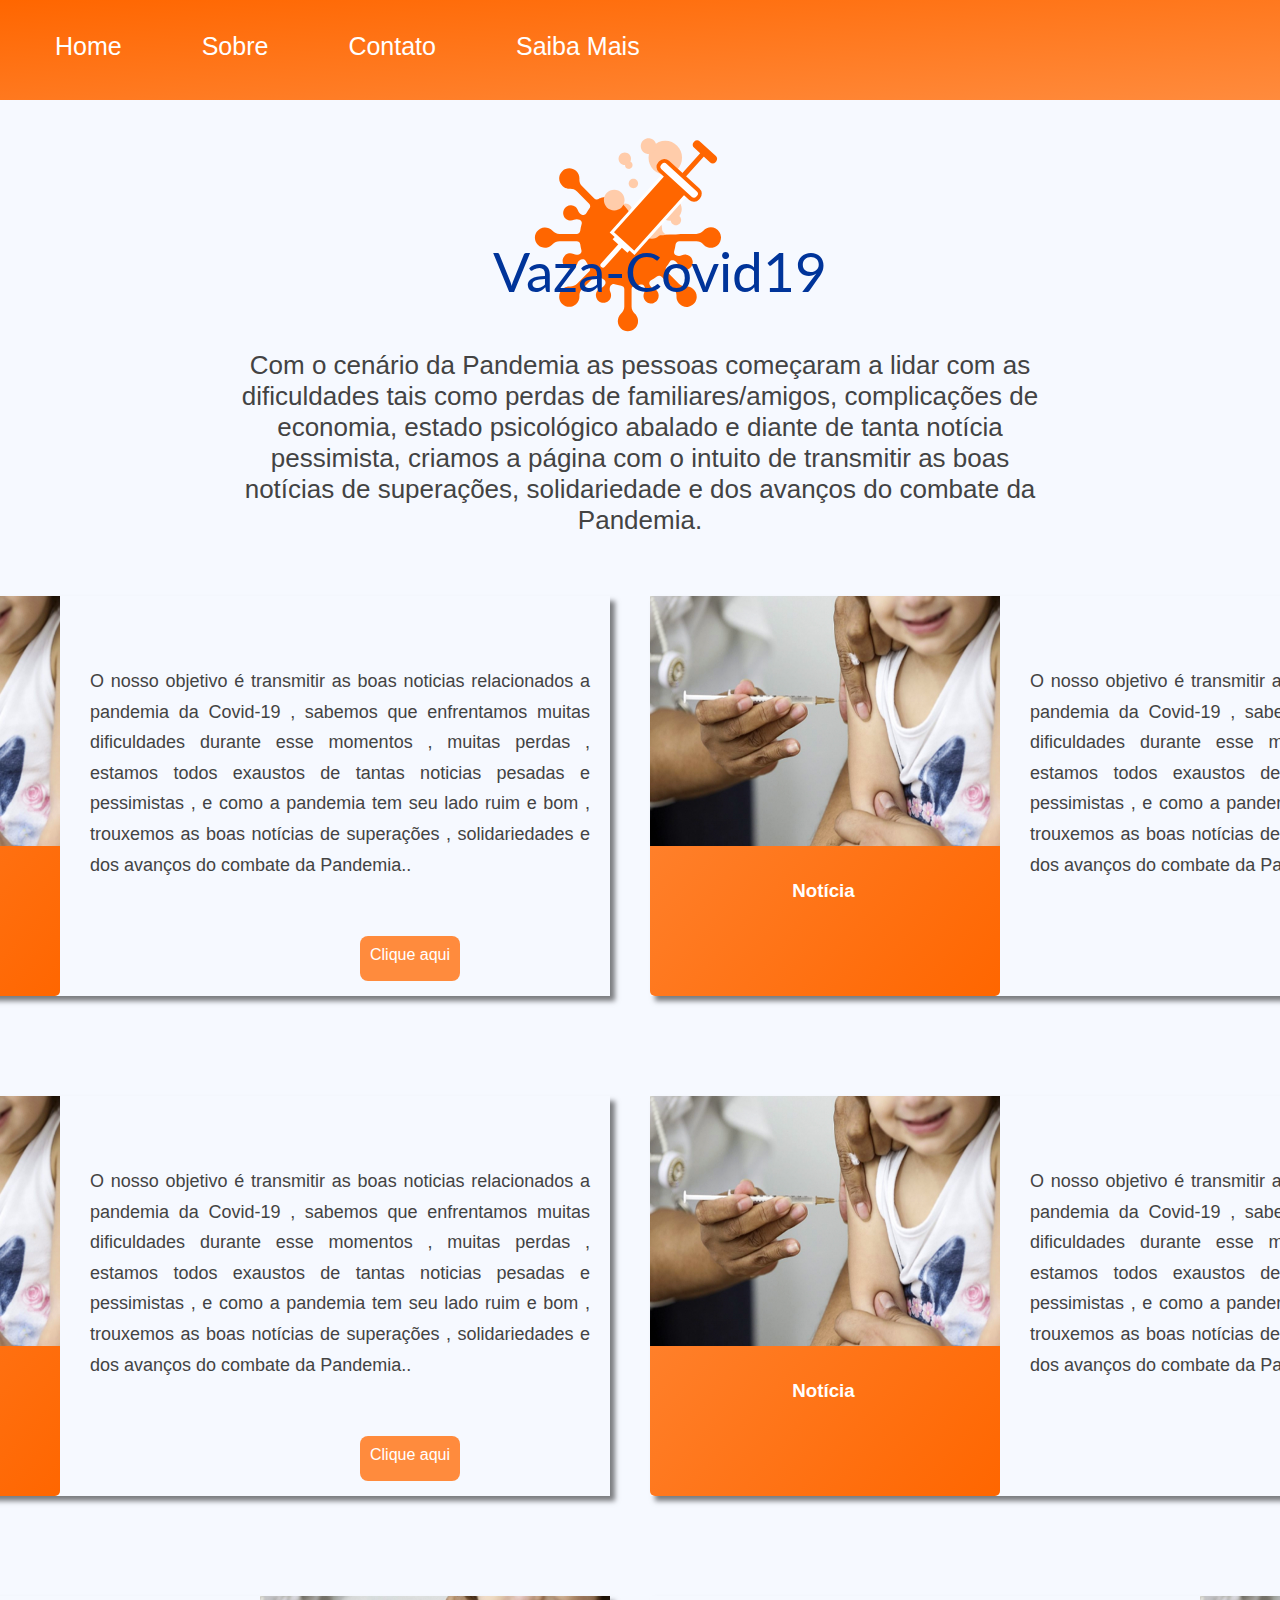
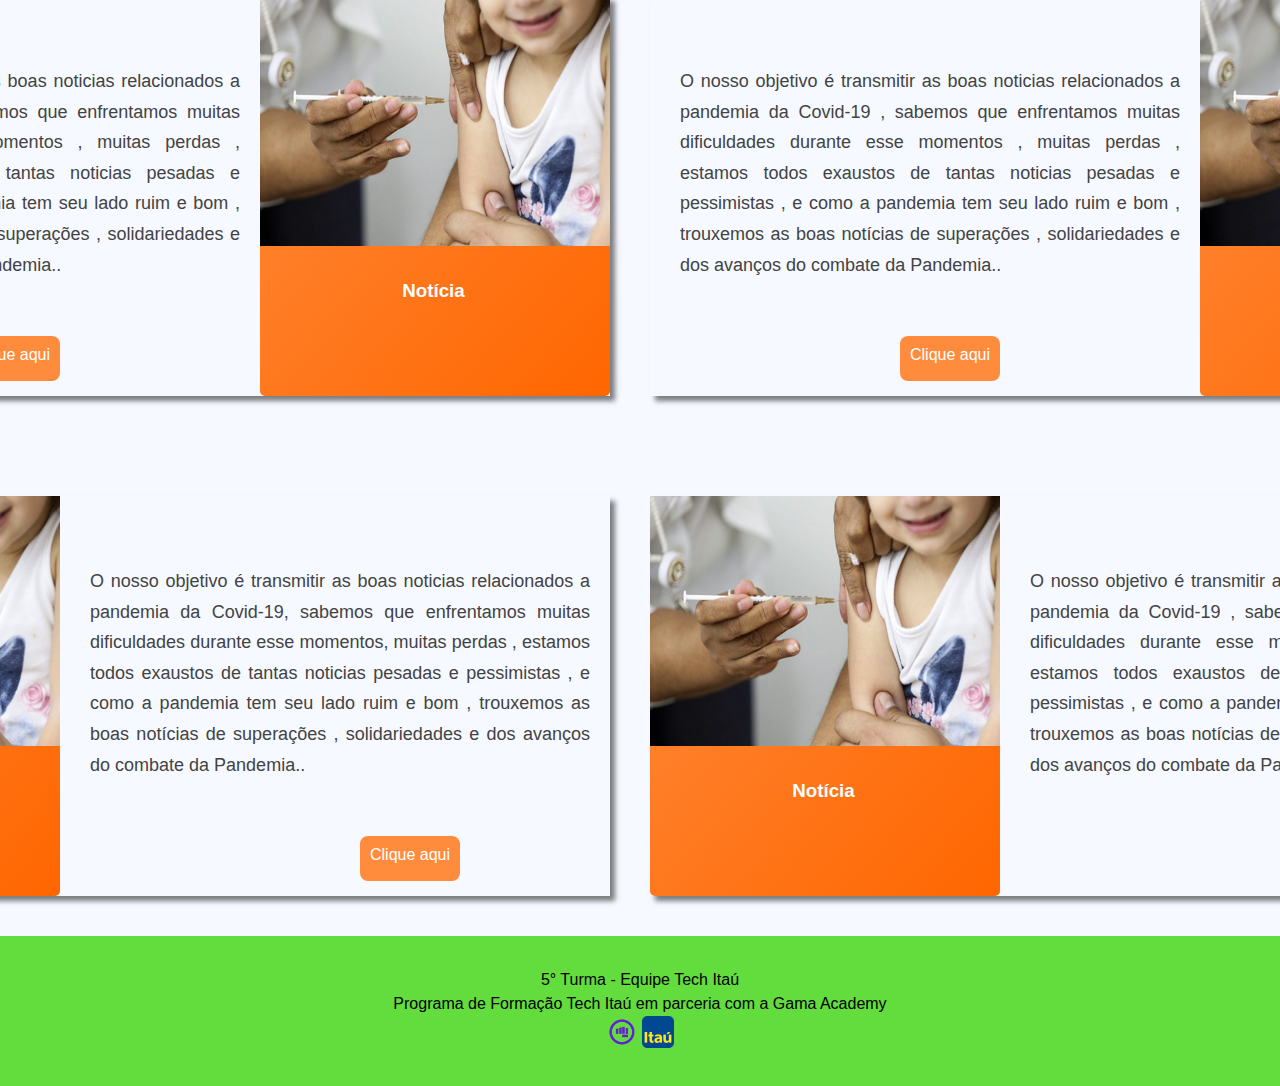
==== index.html @ 1a0cfb69 "adicionado imagens svg" ====
<!DOCTYPE html>
<html lang="pt-br">

<head>
    <meta charset="UTF-8">
    <meta http-equiv="X-UA-Compatible" content="IE=edge">
    <meta name="viewport" content="width=device-width, initial-scale=1.0">
    <link rel="stylesheet" href="css/estilo.css">
    <title>Document</title>
</head>

<body>
    <nav>
        <ul>
            <li><a class="active" href="index.html">Home</a></li>
            <li><a href="sobre.html">Sobre</a></li>
            <li><a href="contato.html">Contato</a></li>
            <li><a href="saibamais.html">Saiba Mais</a></li>
        </ul>
        <div class="logo">
            <img src="images/desenhando.svg" />
            <p>Vaza-Covid19</p>
        </div>
        <div class="capa">
            <p>
                Com o cenário da Pandemia as pessoas começaram a lidar com as dificuldades tais como perdas de
                familiares/amigos, complicações de economia, estado psicológico abalado e diante de tanta notícia
                pessimista, criamos a página com o intuito de transmitir as boas notícias de superações, solidariedade e
                dos avanços do combate da Pandemia.

            </p>
        </div>
    </nav>
    <main class="cards">
        <section class="card">
            <div class="fundo">
                <div class="branco">
                    <img src="images/criançaCOVID19.jpeg" alt=""></div>
                <h3> Notícia</h3>
            </div>
            <div class="text">
                <p class="descricao">O nosso objetivo é transmitir as boas noticias relacionados a pandemia da Covid-19
                    ,
                    sabemos que enfrentamos muitas dificuldades durante esse momentos , muitas perdas ,
                    estamos todos exaustos de tantas noticias pesadas e pessimistas , e como a pandemia
                    tem seu lado ruim e bom , trouxemos as boas notícias de superações , solidariedades e
                    dos avanços do combate da Pandemia..</p>
            </div>
            <div>
                <a href="#" class="button"> Clique aqui</a>
            </div>
        </section>
        <section class="card">
            <div class="fundo">
                <div class="branco">
                    <img src="images/criançaCOVID19.jpeg" alt=""></div>
                <h3> Notícia</h3>
            </div>
            <div class="text">
                <p class="descricao">O nosso objetivo é transmitir as boas noticias relacionados a pandemia da Covid-19
                    ,
                    sabemos que enfrentamos muitas dificuldades durante esse momentos , muitas perdas ,
                    estamos todos exaustos de tantas noticias pesadas e pessimistas , e como a pandemia
                    tem seu lado ruim e bom , trouxemos as boas notícias de superações , solidariedades e
                    dos avanços do combate da Pandemia..</p>
            </div>
            <div>
                <a href="#" class="button"> Clique aqui</a>
            </div>
        </section>
    </main>
    <main class="cards">
        <section class="card">
            <div class="fundo">
                <div class="branco">
                    <img src="images/criançaCOVID19.jpeg" alt=""></div>
                <h3> Notícia</h3>
            </div>
            <div class="text">
                <p class="descricao">O nosso objetivo é transmitir as boas noticias relacionados a pandemia da Covid-19
                    ,
                    sabemos que enfrentamos muitas dificuldades durante esse momentos , muitas perdas ,
                    estamos todos exaustos de tantas noticias pesadas e pessimistas , e como a pandemia
                    tem seu lado ruim e bom , trouxemos as boas notícias de superações , solidariedades e
                    dos avanços do combate da Pandemia..</p>
            </div>
            <div>
                <a href="#" class="button"> Clique aqui</a>
            </div>
        </section>
        <section class="card">
            <div class="fundo">
                <div class="branco">
                    <img src="images/criançaCOVID19.jpeg" alt=""></div>
                <h3> Notícia</h3>
            </div>
            <div class="text">
                <p class="descricao">O nosso objetivo é transmitir as boas noticias relacionados a pandemia da Covid-19
                    ,
                    sabemos que enfrentamos muitas dificuldades durante esse momentos , muitas perdas ,
                    estamos todos exaustos de tantas noticias pesadas e pessimistas , e como a pandemia
                    tem seu lado ruim e bom , trouxemos as boas notícias de superações , solidariedades e
                    dos avanços do combate da Pandemia..</p>
            </div>
            <div>
                <a href="#" class="button"> Clique aqui</a>
            </div>
        </section>
    </main>
    <main class="cards">
        <section class="card">
            <div class="text">
                <p class="descricao">O nosso objetivo é transmitir as boas noticias relacionados a pandemia da Covid-19
                    ,
                    sabemos que enfrentamos muitas dificuldades durante esse momentos , muitas perdas ,
                    estamos todos exaustos de tantas noticias pesadas e pessimistas , e como a pandemia
                    tem seu lado ruim e bom , trouxemos as boas notícias de superações , solidariedades e
                    dos avanços do combate da Pandemia..</p>
            </div>
            <div class="fundo">
                <div class="branco">
                    <img src="images/criançaCOVID19.jpeg" alt=""></div>
                <h3> Notícia</h3>
            </div>

            <div>
                <a href="#" class="button1"> Clique aqui</a>
            </div>
        </section>
        <section class="card">
            <div class="text">
                <p class="descricao">O nosso objetivo é transmitir as boas noticias relacionados a pandemia da Covid-19
                    ,
                    sabemos que enfrentamos muitas dificuldades durante esse momentos , muitas perdas ,
                    estamos todos exaustos de tantas noticias pesadas e pessimistas , e como a pandemia
                    tem seu lado ruim e bom , trouxemos as boas notícias de superações , solidariedades e
                    dos avanços do combate da Pandemia..</p>
            </div>
            <div class="fundo">
                <div class="branco">
                    <img src="images/criançaCOVID19.jpeg" alt=""></div>
                <h3> Notícia</h3>
            </div>

            <div>
                <a href="#" class="button1"> Clique aqui</a>
            </div>
        </section>
    </main>
    <main class="cards">
        <section class="card">
            <div class="fundo">
                <div class="branco">
                    <img src="images/criançaCOVID19.jpeg" alt=""></div>
                <h3> Notícia</h3>
            </div>
            <div class="text">
                <p class="descricao">O nosso objetivo é transmitir as boas noticias relacionados a pandemia da Covid-19,
                    sabemos que enfrentamos muitas dificuldades durante esse momentos, muitas perdas ,
                    estamos todos exaustos de tantas noticias pesadas e pessimistas , e como a pandemia
                    tem seu lado ruim e bom , trouxemos as boas notícias de superações , solidariedades e
                    dos avanços do combate da Pandemia..</p>
            </div>
            <div>
                <a href="#" class="button"> Clique aqui</a>
            </div>
        </section>
        <section class="card">
            <div class="fundo">
                <div class="branco">
                    <img src="images/criançaCOVID19.jpeg" alt=""></div>
                <h3> Notícia</h3>
            </div>
            <div class="text">
                <p class="descricao">O nosso objetivo é transmitir as boas noticias relacionados a pandemia da Covid-19
                    ,
                    sabemos que enfrentamos muitas dificuldades durante esse momentos , muitas perdas ,
                    estamos todos exaustos de tantas noticias pesadas e pessimistas , e como a pandemia
                    tem seu lado ruim e bom , trouxemos as boas notícias de superações , solidariedades e
                    dos avanços do combate da Pandemia..</p>
            </div>
            <div>
                <a href="#" class="button"> Clique aqui</a>
            </div>
        </section>
    </main>
    <footer>
        <p>
            5° Turma - Equipe Tech Itaú</br>
            Programa de Formação Tech Itaú em parceria com a Gama Academy</br>
            <a href="https://www.gama.academy/" target='_blank'> <img src="./images/gama.png"></a>
            <a href="https://www.itau.com.br/" target='_blank'> <img src="./images/itau.png"></a>
        </p>
    </footer>
</body>

</html>
---- css/estilo.css ----
@import url('https://fonts.googleapis.com/css2?family=Lato:wght@900&display=swap');

* {
    margin: 0;
    padding: 0;
    box-sizing: border-box;
    font-family: -apple-system, BlinkMacSystemFont, 'Segoe UI', Roboto, Oxygen, Ubuntu, Cantarell, 'Open Sans', 'Helvetica Neue', sans-serif;
}

body {
    background: #F6F9FF;
    height: 100vh;
    width: 100%;
    justify-content: center;
    color: #434343;
}

.capa {
    width: 800px;
    text-align: center;
    margin: 0 auto;
    margin-top: 180px;
    margin-bottom: 20px;
    font-size: 26px;
}

.logo {
    height: 200px;
    margin-top: -130px;
    text-align: center;
}

.logo img {
    margin-top: -50px;
    width: 420px;
}

.logo p {
    margin-top: -280px;
    margin-left: 40px;
    font-size: 55px;
    color: #00349A;
    font-family: 'Lato', sans-serif;
}

ul {
    height: 100px;
    list-style-type: none;
    margin: 0;
    padding: 0;
    overflow: hidden;
    background-image: linear-gradient(to bottom right, #ff6600, #ff8b3d);
}



li {
    float: left;
}

li a {
    display: block;
    color: white;
    text-align: center;
    font-size: bold;
    margin-top: 20px;
    padding: 12px 25px;
    text-decoration: none;
    font-size: 25px;
    margin-left: 30px;
}

li a:hover {
    background-color: rgba(0, 0, 255, 0.8);
    border-radius: 8px;
    box-shadow: 5px 5px 15px rgba(0, 0, 0, 0.5);
}



main.cards {
    display: flex;
    justify-content: center;
    padding: 20px 20px 20px 0;
    margin-top: 20px;
}

section {
    width: 900px;
    height: 400px;
    padding: 0px;
    margin: 20px;
    box-shadow: 5px 5px 5px rgba(0, 0, 0, 0.5);
    display: flex;
}

.fundo {
    height: 400px;
    width: 1200px;
    background-image: linear-gradient(to bottom right, #ff8b3d, #ff6600);
    border-radius: 5px;


}

section img {
    width: 350px;
    height: 250px;
}

h3 {
    position: relative;
    text-align: center;
    margin-left: 10px;
    color: white;
    padding-right: 13px;
    margin-top: 30px;
}

.descricao {
    margin-top: 15px;
    padding: 55px 20px 25px 30px;
    text-align: justify;
    line-height: 1.7;
    padding-bottom: 35px;
    font-size: 18px;
}

a.button {
    margin-top: 340px;
    margin-left: -250px;
    width: 100px;
    height: 45px;
    border-radius: 8px;
    background: #ff8b3d;
    color: white;
    position: absolute;
    text-align: center;
    text-decoration: none;
    padding-top: 10px;
}

a.button1 {
    margin-top: 340px;
    margin-left: -650px;
    width: 100px;
    height: 45px;
    border-radius: 8px;
    background: #ff8b3d;
    color: white;
    position: absolute;
    text-align: center;
    text-decoration: none;
    padding-top: 10px;
}

.button:hover {
    background-color: #00349A;
}

.button:hover {
    background-color: #00349A;
}

footer {
  width: 100%;
  height: 150px;
  background: #63dc3d;
  text-align: center;
  display: flex;
  flex-direction: column-reverse;
  justify-content: center;
  align-items: center;  
  bottom: 0;
  left: 0;
}

footer p {  
  text-align: center;
  
  color: black;
  line-height: 1.5;
}

footer p img {  
  margin: 0 auto 0 auto;
  width: 32px;
  height: 32px;  
}
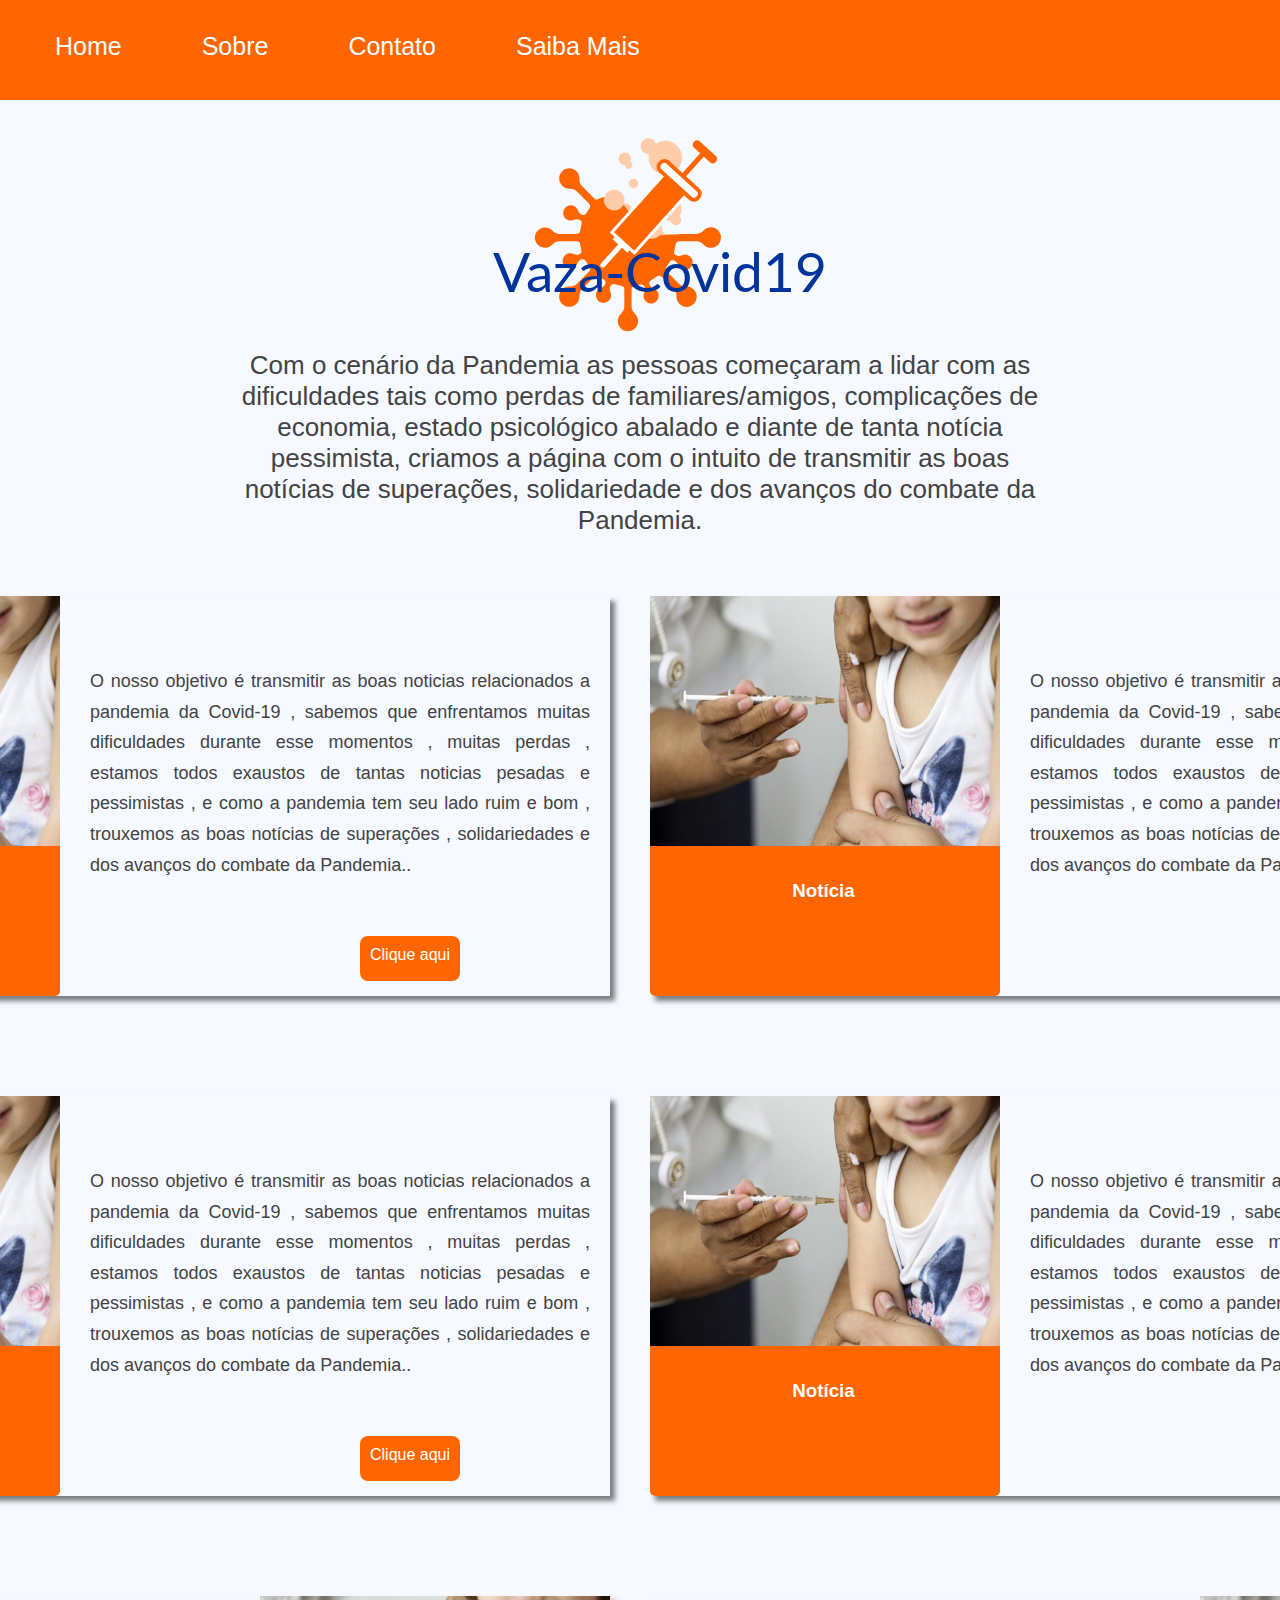
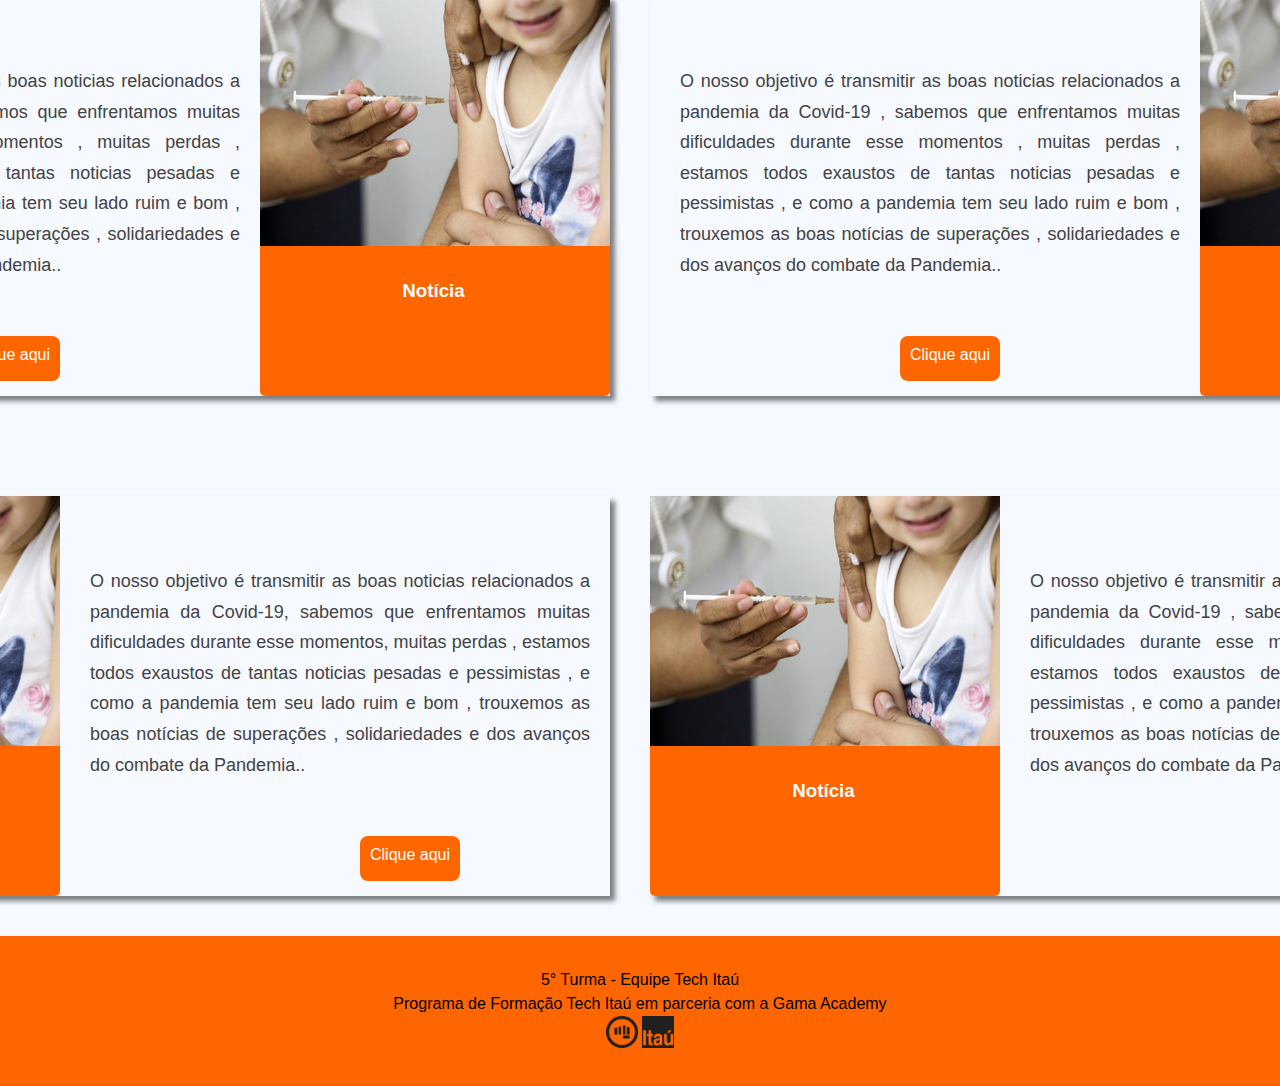
==== commit 0a57b18c: "adicionado imagens e corrigido o fooster" ====
--- a/index.html
+++ b/index.html
@@ -6,7 +6,7 @@
     <meta http-equiv="X-UA-Compatible" content="IE=edge">
     <meta name="viewport" content="width=device-width, initial-scale=1.0">
     <link rel="stylesheet" href="css/estilo.css">
-    <title>Document</title>
+    <title>Vaza Covid-19</title>
 </head>
 
 <body>
@@ -188,8 +188,8 @@
         <p>
             5° Turma - Equipe Tech Itaú</br>
             Programa de Formação Tech Itaú em parceria com a Gama Academy</br>
-            <a href="https://www.gama.academy/" target='_blank'> <img src="./images/gama.png"></a>
-            <a href="https://www.itau.com.br/" target='_blank'> <img src="./images/itau.png"></a>
+            <a href="https://www.gama.academy/" target='_blank'> <img src="./images/gama1.png"></a>
+            <a href="https://www.itau.com.br/" target='_blank'> <img src="./images/itau1.png"></a>
         </p>
     </footer>
 </body>
--- a/css/estilo.css
+++ b/css/estilo.css
@@ -49,7 +49,7 @@
     margin: 0;
     padding: 0;
     overflow: hidden;
-    background-image: linear-gradient(to bottom right, #ff6600, #ff8b3d);
+    background:#ff6600;
 }
 
 
@@ -97,7 +97,7 @@
 .fundo {
     height: 400px;
     width: 1200px;
-    background-image: linear-gradient(to bottom right, #ff8b3d, #ff6600);
+    background:#ff6600;
     border-radius: 5px;
 
 
@@ -132,7 +132,7 @@
     width: 100px;
     height: 45px;
     border-radius: 8px;
-    background: #ff8b3d;
+    background:#ff6600;
     color: white;
     position: absolute;
     text-align: center;
@@ -146,7 +146,7 @@
     width: 100px;
     height: 45px;
     border-radius: 8px;
-    background: #ff8b3d;
+    background:#ff6600;
     color: white;
     position: absolute;
     text-align: center;
@@ -165,7 +165,7 @@
 footer {
   width: 100%;
   height: 150px;
-  background: #63dc3d;
+  background:#ff6600;
   text-align: center;
   display: flex;
   flex-direction: column-reverse;
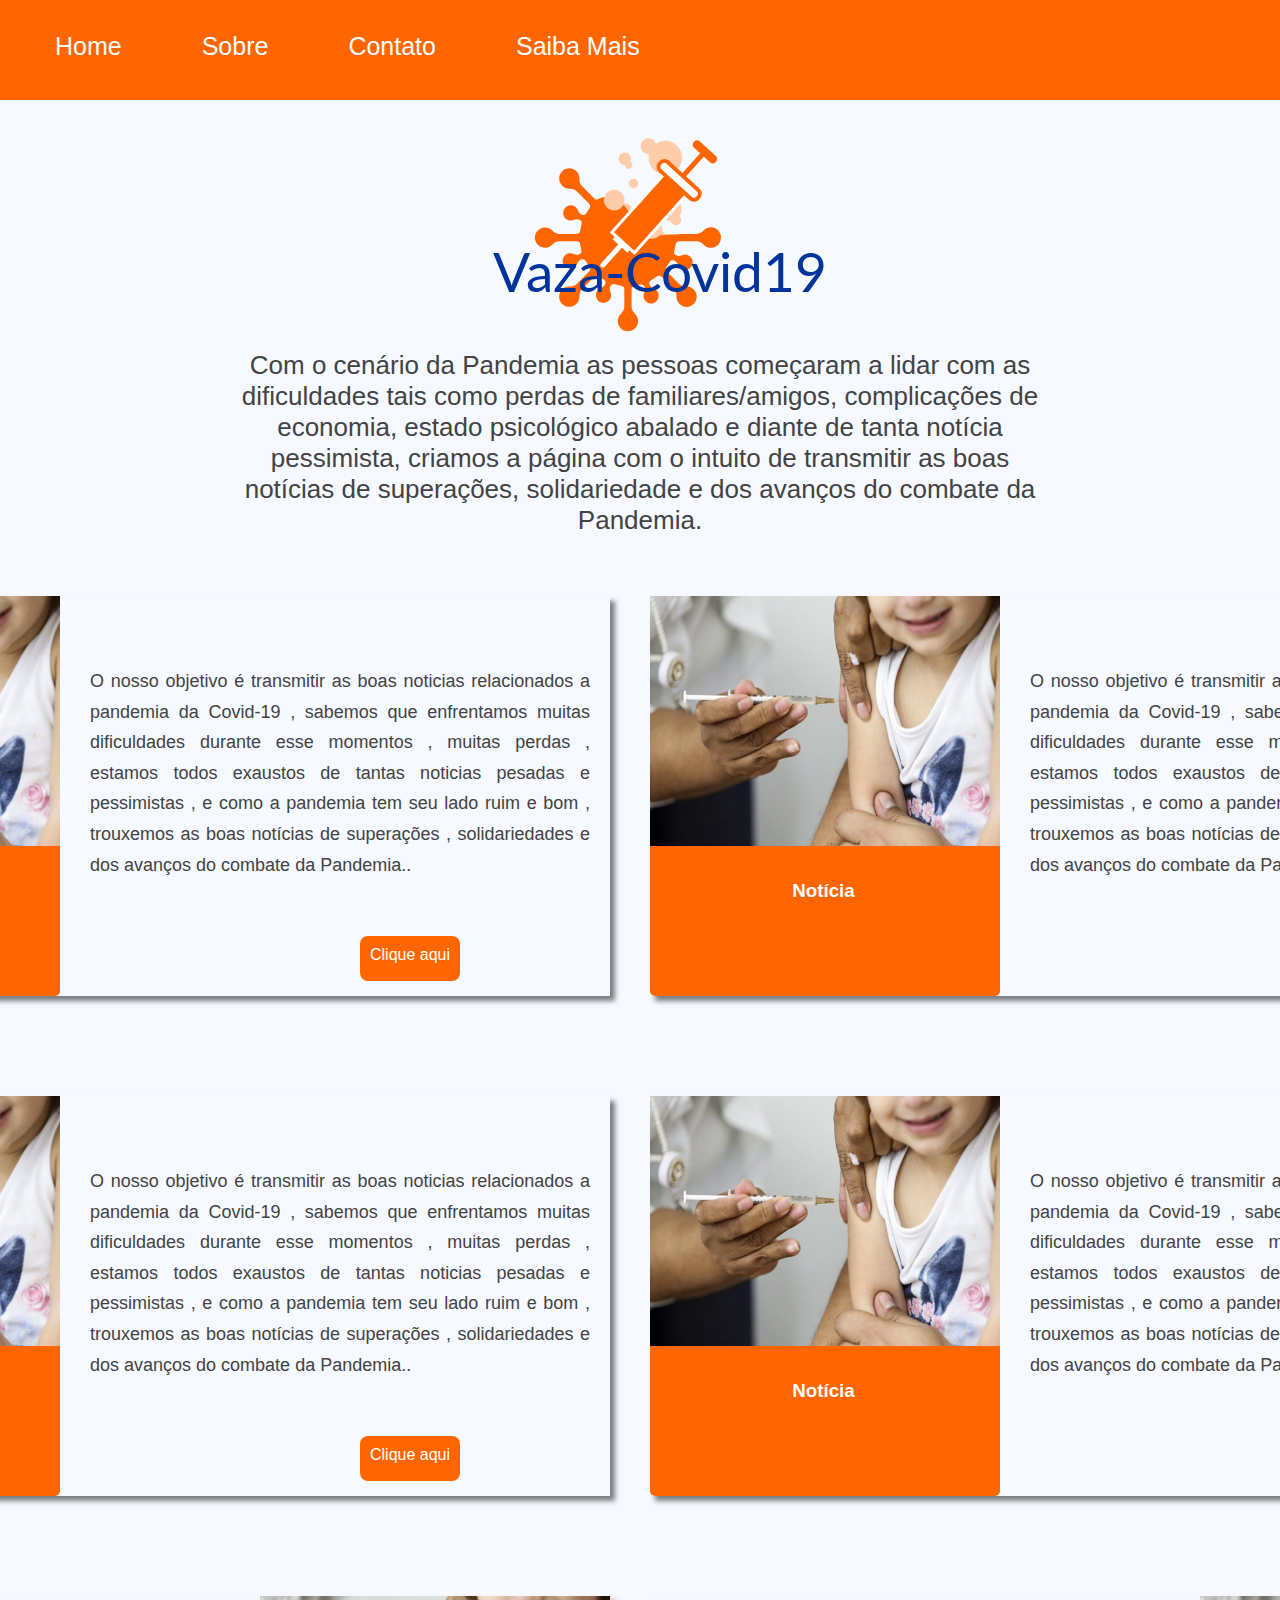
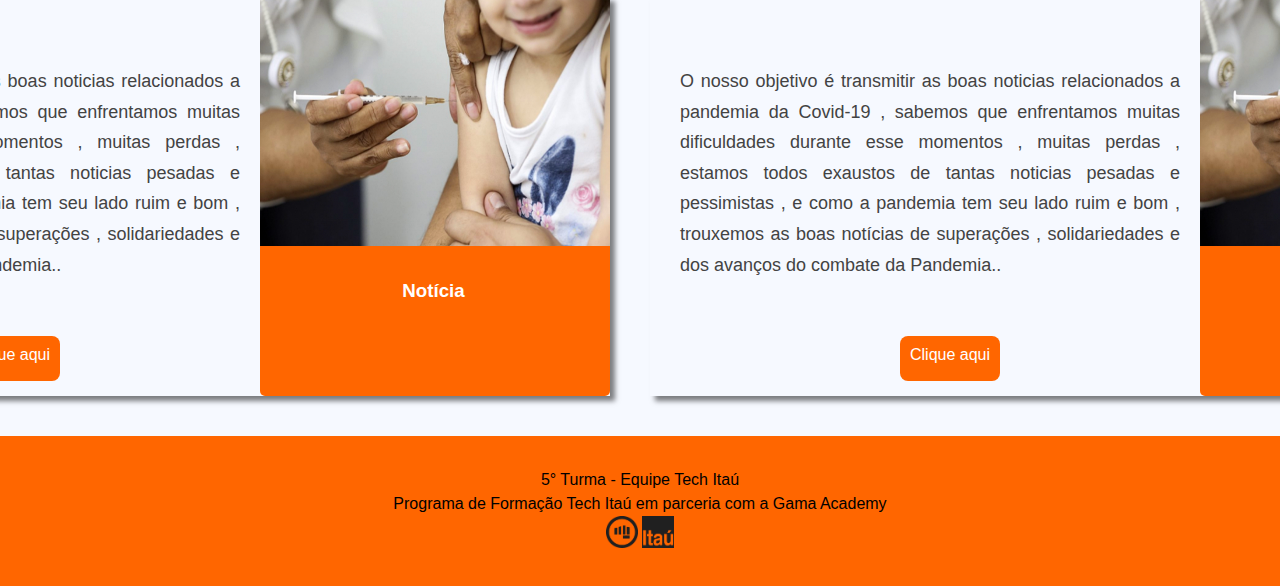
==== commit bc7e8b32: "correcao das noticias" ====
--- a/index.html
+++ b/index.html
@@ -147,43 +147,6 @@
             </div>
         </section>
     </main>
-    <main class="cards">
-        <section class="card">
-            <div class="fundo">
-                <div class="branco">
-                    <img src="images/criançaCOVID19.jpeg" alt=""></div>
-                <h3> Notícia</h3>
-            </div>
-            <div class="text">
-                <p class="descricao">O nosso objetivo é transmitir as boas noticias relacionados a pandemia da Covid-19,
-                    sabemos que enfrentamos muitas dificuldades durante esse momentos, muitas perdas ,
-                    estamos todos exaustos de tantas noticias pesadas e pessimistas , e como a pandemia
-                    tem seu lado ruim e bom , trouxemos as boas notícias de superações , solidariedades e
-                    dos avanços do combate da Pandemia..</p>
-            </div>
-            <div>
-                <a href="#" class="button"> Clique aqui</a>
-            </div>
-        </section>
-        <section class="card">
-            <div class="fundo">
-                <div class="branco">
-                    <img src="images/criançaCOVID19.jpeg" alt=""></div>
-                <h3> Notícia</h3>
-            </div>
-            <div class="text">
-                <p class="descricao">O nosso objetivo é transmitir as boas noticias relacionados a pandemia da Covid-19
-                    ,
-                    sabemos que enfrentamos muitas dificuldades durante esse momentos , muitas perdas ,
-                    estamos todos exaustos de tantas noticias pesadas e pessimistas , e como a pandemia
-                    tem seu lado ruim e bom , trouxemos as boas notícias de superações , solidariedades e
-                    dos avanços do combate da Pandemia..</p>
-            </div>
-            <div>
-                <a href="#" class="button"> Clique aqui</a>
-            </div>
-        </section>
-    </main>
     <footer>
         <p>
             5° Turma - Equipe Tech Itaú</br>
--- a/css/estilo.css
+++ b/css/estilo.css
@@ -7,10 +7,14 @@
     font-family: -apple-system, BlinkMacSystemFont, 'Segoe UI', Roboto, Oxygen, Ubuntu, Cantarell, 'Open Sans', 'Helvetica Neue', sans-serif;
 }
 
+html, body {
+    width: 100%;
+    height: 100%;
+}
+
 body {
     background: #F6F9FF;
-    height: 100vh;
-    width: 100%;
+
     justify-content: center;
     color: #434343;
 }
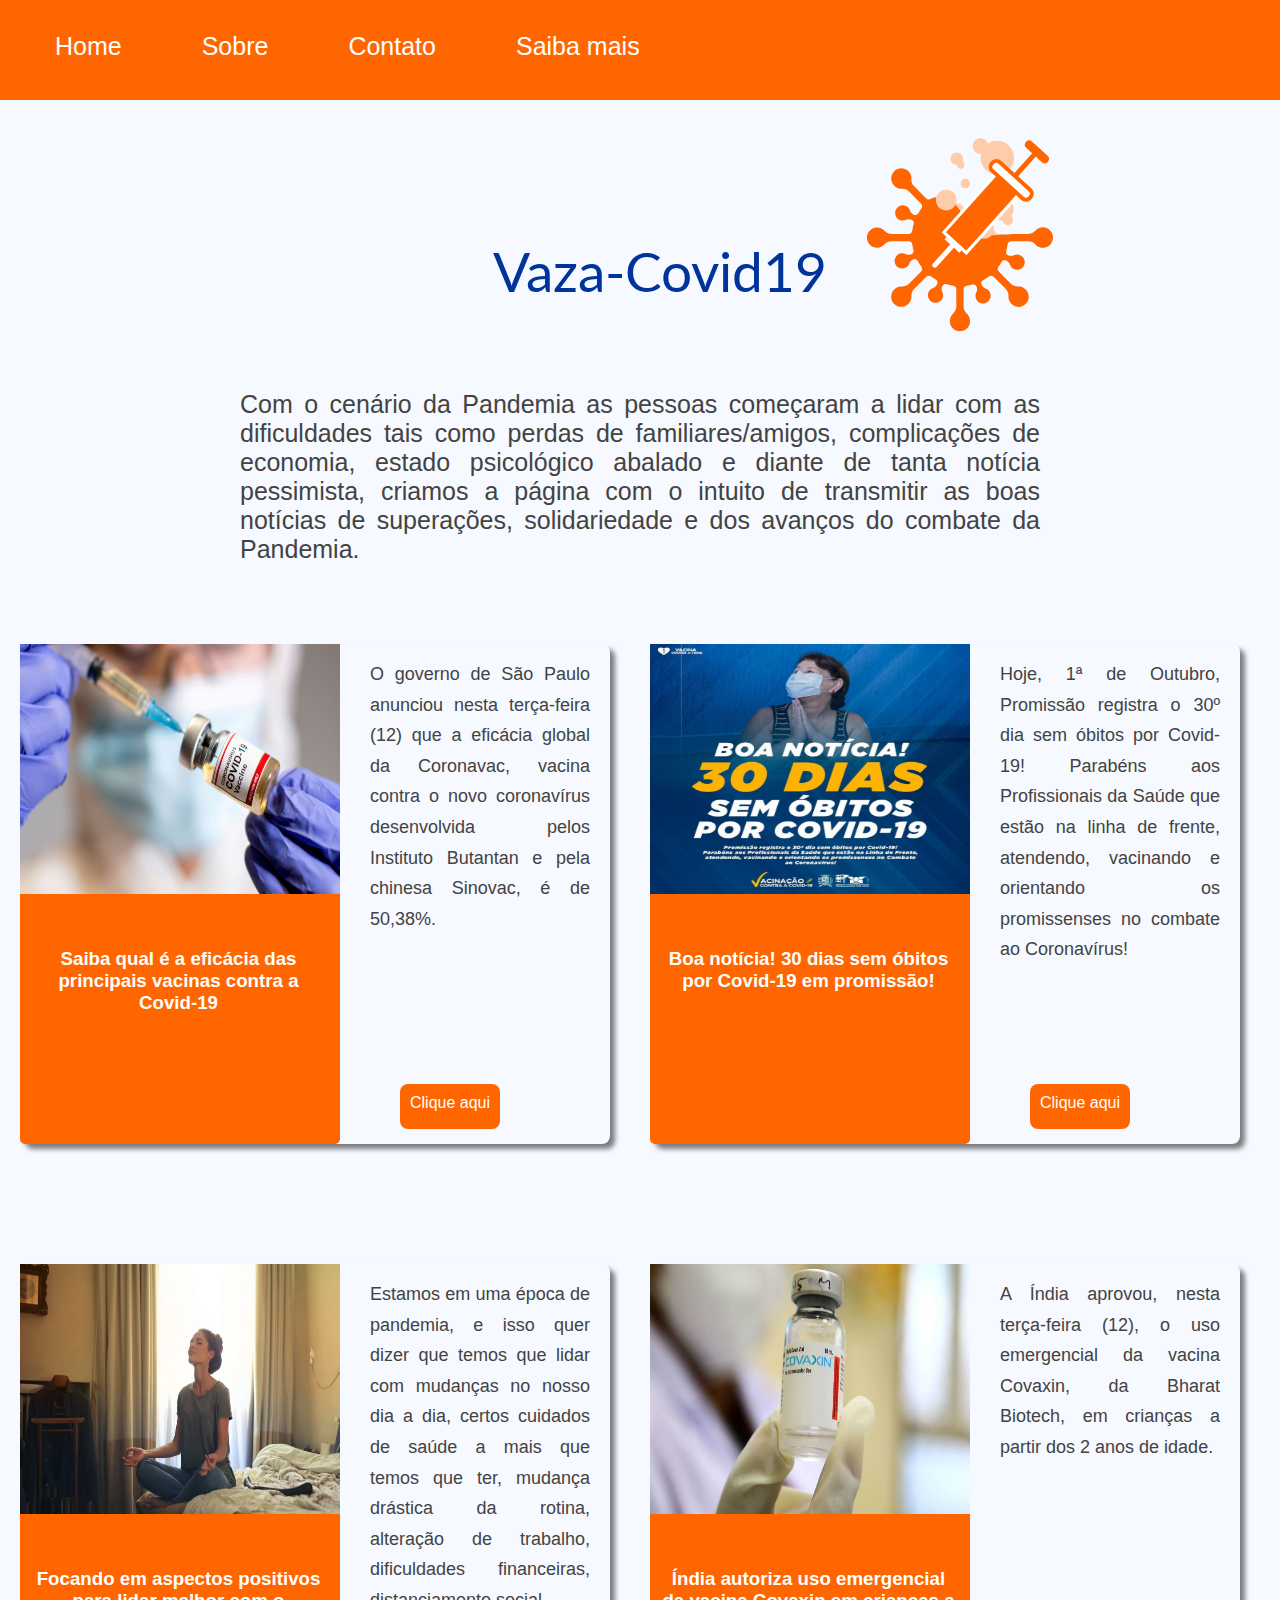
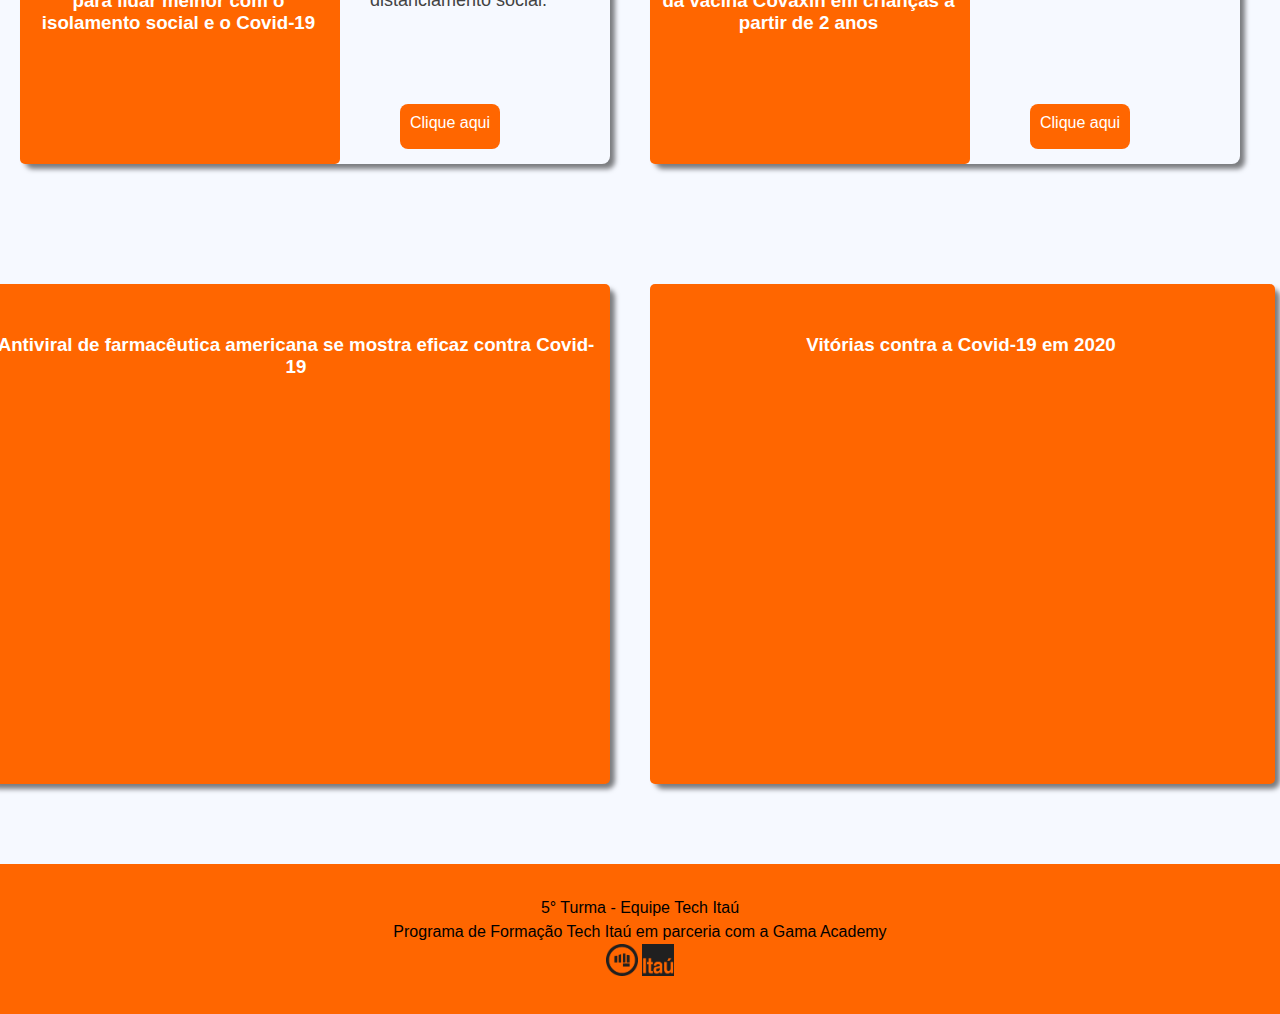
==== commit f736dfb8: "correcao da pagina index" ====
--- a/index.html
+++ b/index.html
@@ -12,60 +12,57 @@
 <body>
     <nav>
         <ul>
-            <li><a class="active" href="index.html">Home</a></li>
-            <li><a href="sobre.html">Sobre</a></li>
-            <li><a href="contato.html">Contato</a></li>
-            <li><a href="saibamais.html">Saiba Mais</a></li>
+          <li><a class="link" href="index.html">Home</a></li>
+          <li><a class="link" href="sobre.html">Sobre</a></li>
+          <li><a class="link" href="contato.html">Contato</a></li>
+          <li><a class="link" href="saibamais.html">Saiba mais</a></li>          
         </ul>
-        <div class="logo">
-            <img src="images/desenhando.svg" />
-            <p>Vaza-Covid19</p>
-        </div>
-        <div class="capa">
-            <p>
-                Com o cenário da Pandemia as pessoas começaram a lidar com as dificuldades tais como perdas de
-                familiares/amigos, complicações de economia, estado psicológico abalado e diante de tanta notícia
-                pessimista, criamos a página com o intuito de transmitir as boas notícias de superações, solidariedade e
-                dos avanços do combate da Pandemia.
+      </nav>
+    <div class="logo">
+        <img src="images/desenhando.svg" />
+        <p>Vaza-Covid19</p>
+    </div>
+    <div class="capa">
+        <p>
+            Com o cenário da Pandemia as pessoas começaram a lidar com as dificuldades tais como perdas de
+            familiares/amigos, complicações de economia, estado psicológico abalado e diante de tanta notícia
+            pessimista, criamos a página com o intuito de transmitir as boas notícias de superações, solidariedade e
+            dos avanços do combate da Pandemia.
 
-            </p>
-        </div>
-    </nav>
+        </p>
+    </div>
     <main class="cards">
         <section class="card">
             <div class="fundo">
                 <div class="branco">
-                    <img src="images/criançaCOVID19.jpeg" alt=""></div>
-                <h3> Notícia</h3>
+                    <img src="images/noticia1.jpg" alt=""></div>
+                <h3>Saiba qual é a eficácia das principais vacinas contra a Covid-19</h3>
             </div>
             <div class="text">
-                <p class="descricao">O nosso objetivo é transmitir as boas noticias relacionados a pandemia da Covid-19
-                    ,
-                    sabemos que enfrentamos muitas dificuldades durante esse momentos , muitas perdas ,
-                    estamos todos exaustos de tantas noticias pesadas e pessimistas , e como a pandemia
-                    tem seu lado ruim e bom , trouxemos as boas notícias de superações , solidariedades e
-                    dos avanços do combate da Pandemia..</p>
+                <p class="descricao">O governo de São Paulo anunciou nesta terça-feira (12) que a
+                    eficácia global da Coronavac, vacina contra o novo coronavírus
+                    desenvolvida pelos Instituto Butantan e pela chinesa Sinovac, é de
+                    50,38%.</p>
             </div>
             <div>
-                <a href="#" class="button"> Clique aqui</a>
+                <a href="https://www.cnnbrasil.com.br/saude/qual-a-eficacia-das-principais-vacinas-contra-a-covid-19/"
+                    target="_blank" class="button"> Clique aqui</a>
             </div>
         </section>
         <section class="card">
             <div class="fundo">
                 <div class="branco">
-                    <img src="images/criançaCOVID19.jpeg" alt=""></div>
-                <h3> Notícia</h3>
+                    <img src="images/obitos.jpg" alt=""></div>
+                <h3> Boa notícia! 30 dias sem óbitos por Covid-19 em promissão!</h3>
             </div>
             <div class="text">
-                <p class="descricao">O nosso objetivo é transmitir as boas noticias relacionados a pandemia da Covid-19
-                    ,
-                    sabemos que enfrentamos muitas dificuldades durante esse momentos , muitas perdas ,
-                    estamos todos exaustos de tantas noticias pesadas e pessimistas , e como a pandemia
-                    tem seu lado ruim e bom , trouxemos as boas notícias de superações , solidariedades e
-                    dos avanços do combate da Pandemia..</p>
+                <p class="descricao">Hoje, 1ª de Outubro, Promissão registra o 30º dia sem óbitos por Covid-19! Parabéns
+                    aos Profissionais da Saúde que estão na linha de frente, atendendo,
+                    vacinando e orientando os promissenses no combate ao Coronavírus!</p>
             </div>
             <div>
-                <a href="#" class="button"> Clique aqui</a>
+                <a href="https://www.promissao.sp.gov.br/portal/noticias/0/3/3191/BOA-NOT%C3%8DCIA!-30-DIAS-SEM-%C3%93BITOS-POR-COVID-19-EM-PROMISS%C3%83O!"
+                    target="_blank" class="button"> Clique aqui</a>
             </div>
         </section>
     </main>
@@ -73,77 +70,52 @@
         <section class="card">
             <div class="fundo">
                 <div class="branco">
-                    <img src="images/criançaCOVID19.jpeg" alt=""></div>
-                <h3> Notícia</h3>
+                    <img src="images/psicologia.jpg" alt=""></div>
+                <h3>Focando em aspectos positivos para lidar melhor com o isolamento social e o Covid-19</h3>
             </div>
             <div class="text">
-                <p class="descricao">O nosso objetivo é transmitir as boas noticias relacionados a pandemia da Covid-19
-                    ,
-                    sabemos que enfrentamos muitas dificuldades durante esse momentos , muitas perdas ,
-                    estamos todos exaustos de tantas noticias pesadas e pessimistas , e como a pandemia
-                    tem seu lado ruim e bom , trouxemos as boas notícias de superações , solidariedades e
-                    dos avanços do combate da Pandemia..</p>
+                <p class="descricao">Estamos em uma época de pandemia, e isso quer dizer que temos que lidar com
+                    mudanças no nosso dia a dia, certos cuidados de saúde a mais que temos que ter, mudança drástica da
+                    rotina, alteração de trabalho, dificuldades financeiras,
+                    distanciamento social.</p>
             </div>
             <div>
-                <a href="#" class="button"> Clique aqui</a>
+                <a href="https://blog.psicologiaviva.com.br/focando-em-aspectos-positivos/" target="_blank"
+                    class="button"> Clique aqui</a>
             </div>
         </section>
         <section class="card">
             <div class="fundo">
                 <div class="branco">
-                    <img src="images/criançaCOVID19.jpeg" alt=""></div>
-                <h3> Notícia</h3>
+                    <img src="images/india.jpg" alt=""></div>
+                <h3>Índia autoriza uso emergencial da vacina Covaxin em crianças a partir de 2 anos</h3>
             </div>
             <div class="text">
-                <p class="descricao">O nosso objetivo é transmitir as boas noticias relacionados a pandemia da Covid-19
-                    ,
-                    sabemos que enfrentamos muitas dificuldades durante esse momentos , muitas perdas ,
-                    estamos todos exaustos de tantas noticias pesadas e pessimistas , e como a pandemia
-                    tem seu lado ruim e bom , trouxemos as boas notícias de superações , solidariedades e
-                    dos avanços do combate da Pandemia..</p>
+                <p class="descricao">A Índia aprovou, nesta terça-feira (12), o uso emergencial da vacina Covaxin, da
+                    Bharat Biotech, em crianças a
+                    partir dos 2 anos de idade.</p>
             </div>
             <div>
-                <a href="#" class="button"> Clique aqui</a>
+                <a href="https://www.cnnbrasil.com.br/saude/india-autoriza-uso-emergencial-da-vacina-covaxin-em-criancas-a-partir-de-2-anos/"
+                    target="_blank" class="button"> Clique aqui</a>
             </div>
         </section>
     </main>
     <main class="cards">
         <section class="card">
-            <div class="text">
-                <p class="descricao">O nosso objetivo é transmitir as boas noticias relacionados a pandemia da Covid-19
-                    ,
-                    sabemos que enfrentamos muitas dificuldades durante esse momentos , muitas perdas ,
-                    estamos todos exaustos de tantas noticias pesadas e pessimistas , e como a pandemia
-                    tem seu lado ruim e bom , trouxemos as boas notícias de superações , solidariedades e
-                    dos avanços do combate da Pandemia..</p>
-            </div>
-            <div class="fundo">
-                <div class="branco">
-                    <img src="images/criançaCOVID19.jpeg" alt=""></div>
-                <h3> Notícia</h3>
-            </div>
-
-            <div>
-                <a href="#" class="button1"> Clique aqui</a>
+            <div class="fundo1">
+                <h3>Antiviral de farmacêutica americana se mostra eficaz contra Covid-19</h3>
+                <iframe width="480" height="320" src="https://www.youtube.com/embed/0-A5iYgujfw"
+                    title="YouTube video player" frameborder="0"
+                    allow="accelerometer; autoplay; clipboard-write; encrypted-media; gyroscope; picture-in-picture"
+                    allowfullscreen></iframe>
             </div>
         </section>
         <section class="card">
-            <div class="text">
-                <p class="descricao">O nosso objetivo é transmitir as boas noticias relacionados a pandemia da Covid-19
-                    ,
-                    sabemos que enfrentamos muitas dificuldades durante esse momentos , muitas perdas ,
-                    estamos todos exaustos de tantas noticias pesadas e pessimistas , e como a pandemia
-                    tem seu lado ruim e bom , trouxemos as boas notícias de superações , solidariedades e
-                    dos avanços do combate da Pandemia..</p>
-            </div>
-            <div class="fundo">
-                <div class="branco">
-                    <img src="images/criançaCOVID19.jpeg" alt=""></div>
-                <h3> Notícia</h3>
-            </div>
-
-            <div>
-                <a href="#" class="button1"> Clique aqui</a>
+            <div class="fundo1">
+                <h3>Vitórias contra a Covid-19 em 2020</h3>
+                <iframe title="Vitórias contra a Covid-19 em 2020" height="300" width="90%" style="border: none;" scrolling="no" data-name="pb-iframe-player" 
+        src="https://www.podbean.com/player-v2/?i=zdgmz-f5da44-pb&from=old_player&btn-skin=7&skin=1&mini=0&rtl=0&fonts=Helvetica&download=1&share=1&start_at=0" allowfullscreen=""></iframe></article>
             </div>
         </section>
     </main>
--- a/css/estilo.css
+++ b/css/estilo.css
@@ -7,25 +7,24 @@
     font-family: -apple-system, BlinkMacSystemFont, 'Segoe UI', Roboto, Oxygen, Ubuntu, Cantarell, 'Open Sans', 'Helvetica Neue', sans-serif;
 }
 
-html, body {
-    width: 100%;
-    height: 100%;
-}
-
 body {
     background: #F6F9FF;
-
     justify-content: center;
     color: #434343;
 }
 
+nav {
+    width: 100%;
+}
+
 .capa {
     width: 800px;
-    text-align: center;
+    text-align: justify;
     margin: 0 auto;
-    margin-top: 180px;
+    margin-top: 220px;
     margin-bottom: 20px;
-    font-size: 26px;
+    font-size: 25px;
+    
 }
 
 .logo {
@@ -51,12 +50,9 @@
     height: 100px;
     list-style-type: none;
     margin: 0;
-    padding: 0;
-    overflow: hidden;
+    padding: 0;    
     background:#ff6600;
 }
-
-
 
 li {
     float: left;
@@ -86,29 +82,41 @@
     display: flex;
     justify-content: center;
     padding: 20px 20px 20px 0;
-    margin-top: 20px;
+    margin-top: 40px;
 }
 
 section {
-    width: 900px;
-    height: 400px;
+    width: 665px;
+    height: 500px;
     padding: 0px;
     margin: 20px;
     box-shadow: 5px 5px 5px rgba(0, 0, 0, 0.5);
     display: flex;
+    border-radius:8px;
 }
 
 .fundo {
-    height: 400px;
-    width: 1200px;
+    height: 500px;    
     background:#ff6600;
     border-radius: 5px;
+}
 
+.fundo1 {
+    width: 625px;   
+    background:#ff6600;
+    border-radius: 5px;    
+    justify-content: center;
+    align-items: center;
 
 }
 
+iframe {
+    margin-left: 45px;
+    margin-top: 40px;
+}
+
 section img {
-    width: 350px;
+    width: 320px;
     height: 250px;
 }
 
@@ -118,11 +126,11 @@
     margin-left: 10px;
     color: white;
     padding-right: 13px;
-    margin-top: 30px;
+    margin-top: 50px;
 }
 
 .descricao {
-    margin-top: 15px;
+    margin-top: -40px;
     padding: 55px 20px 25px 30px;
     text-align: justify;
     line-height: 1.7;
@@ -131,8 +139,8 @@
 }
 
 a.button {
-    margin-top: 340px;
-    margin-left: -250px;
+    margin-top: 440px;
+    margin-left: -210px;
     width: 100px;
     height: 45px;
     border-radius: 8px;
@@ -144,19 +152,6 @@
     padding-top: 10px;
 }
 
-a.button1 {
-    margin-top: 340px;
-    margin-left: -650px;
-    width: 100px;
-    height: 45px;
-    border-radius: 8px;
-    background:#ff6600;
-    color: white;
-    position: absolute;
-    text-align: center;
-    text-decoration: none;
-    padding-top: 10px;
-}
 
 .button:hover {
     background-color: #00349A;
@@ -176,6 +171,7 @@
   justify-content: center;
   align-items: center;  
   bottom: 0;
+  margin-top: 40px;
   left: 0;
 }
 
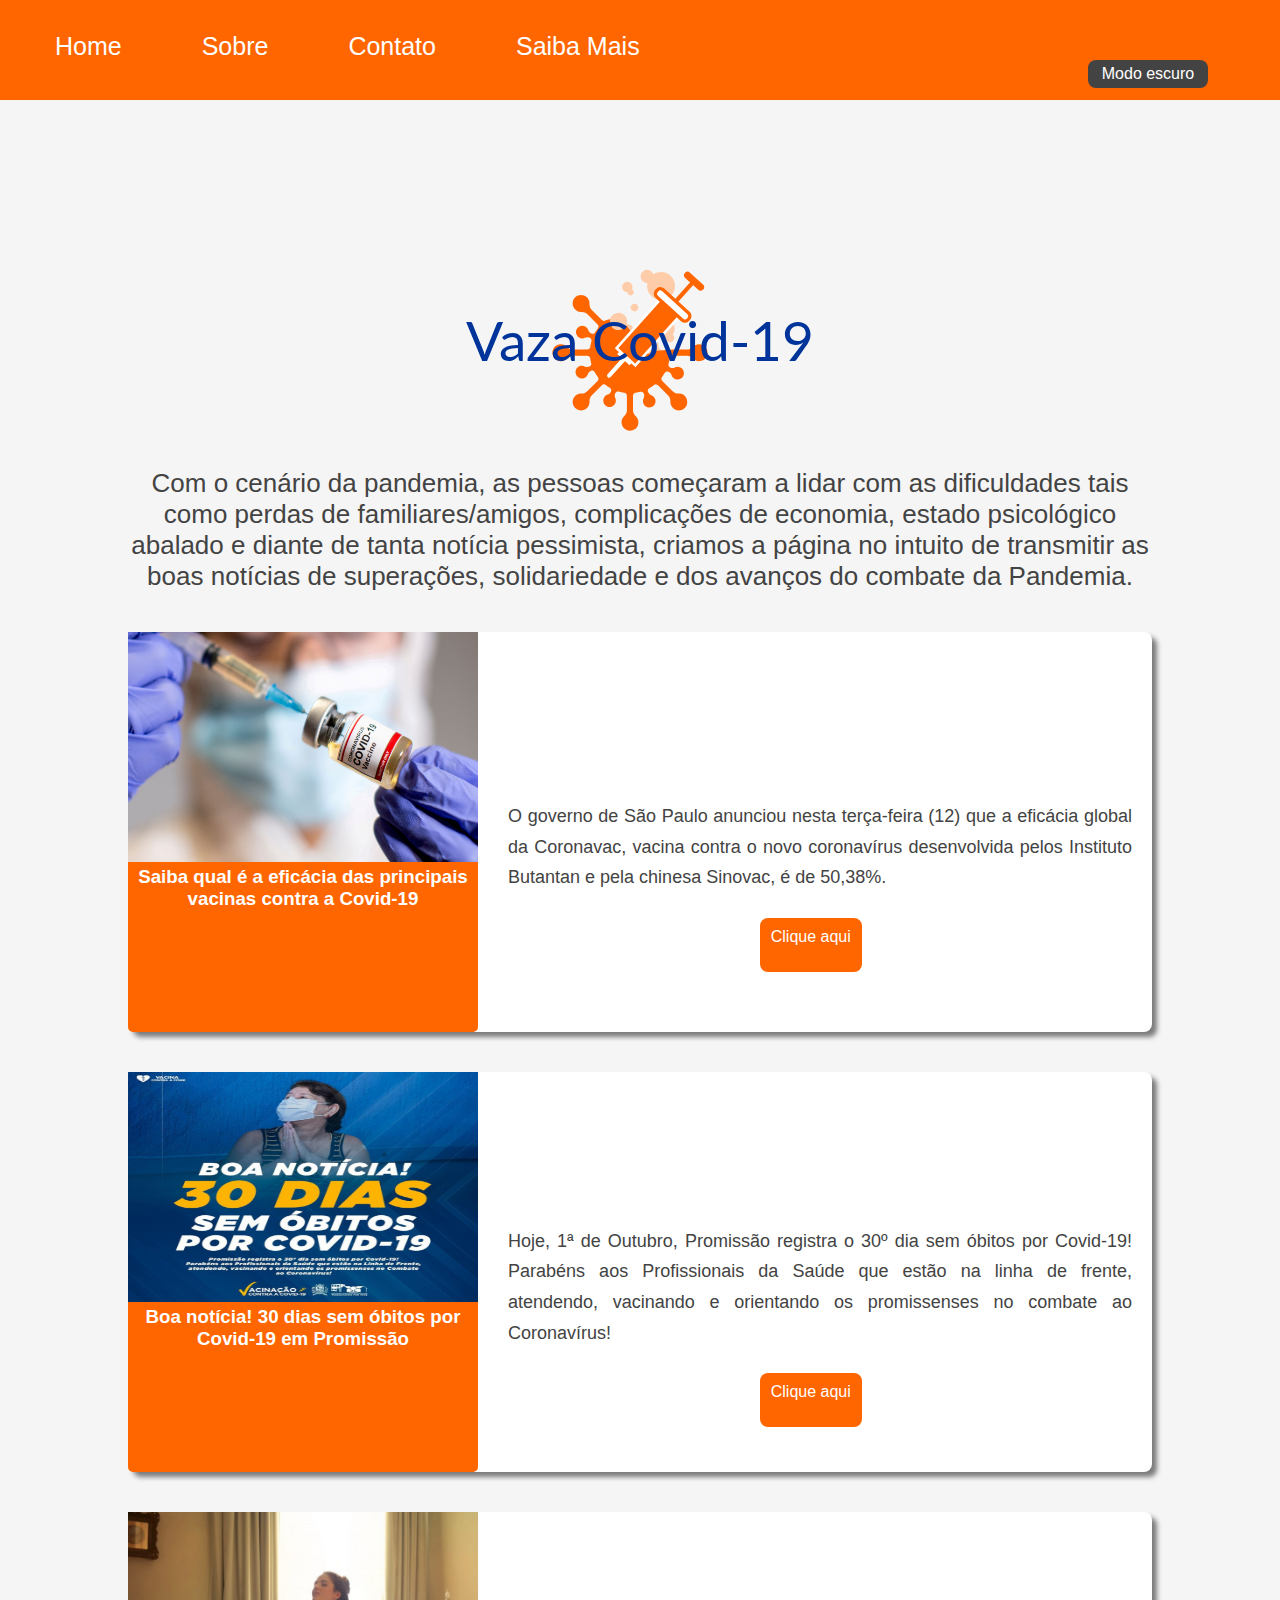
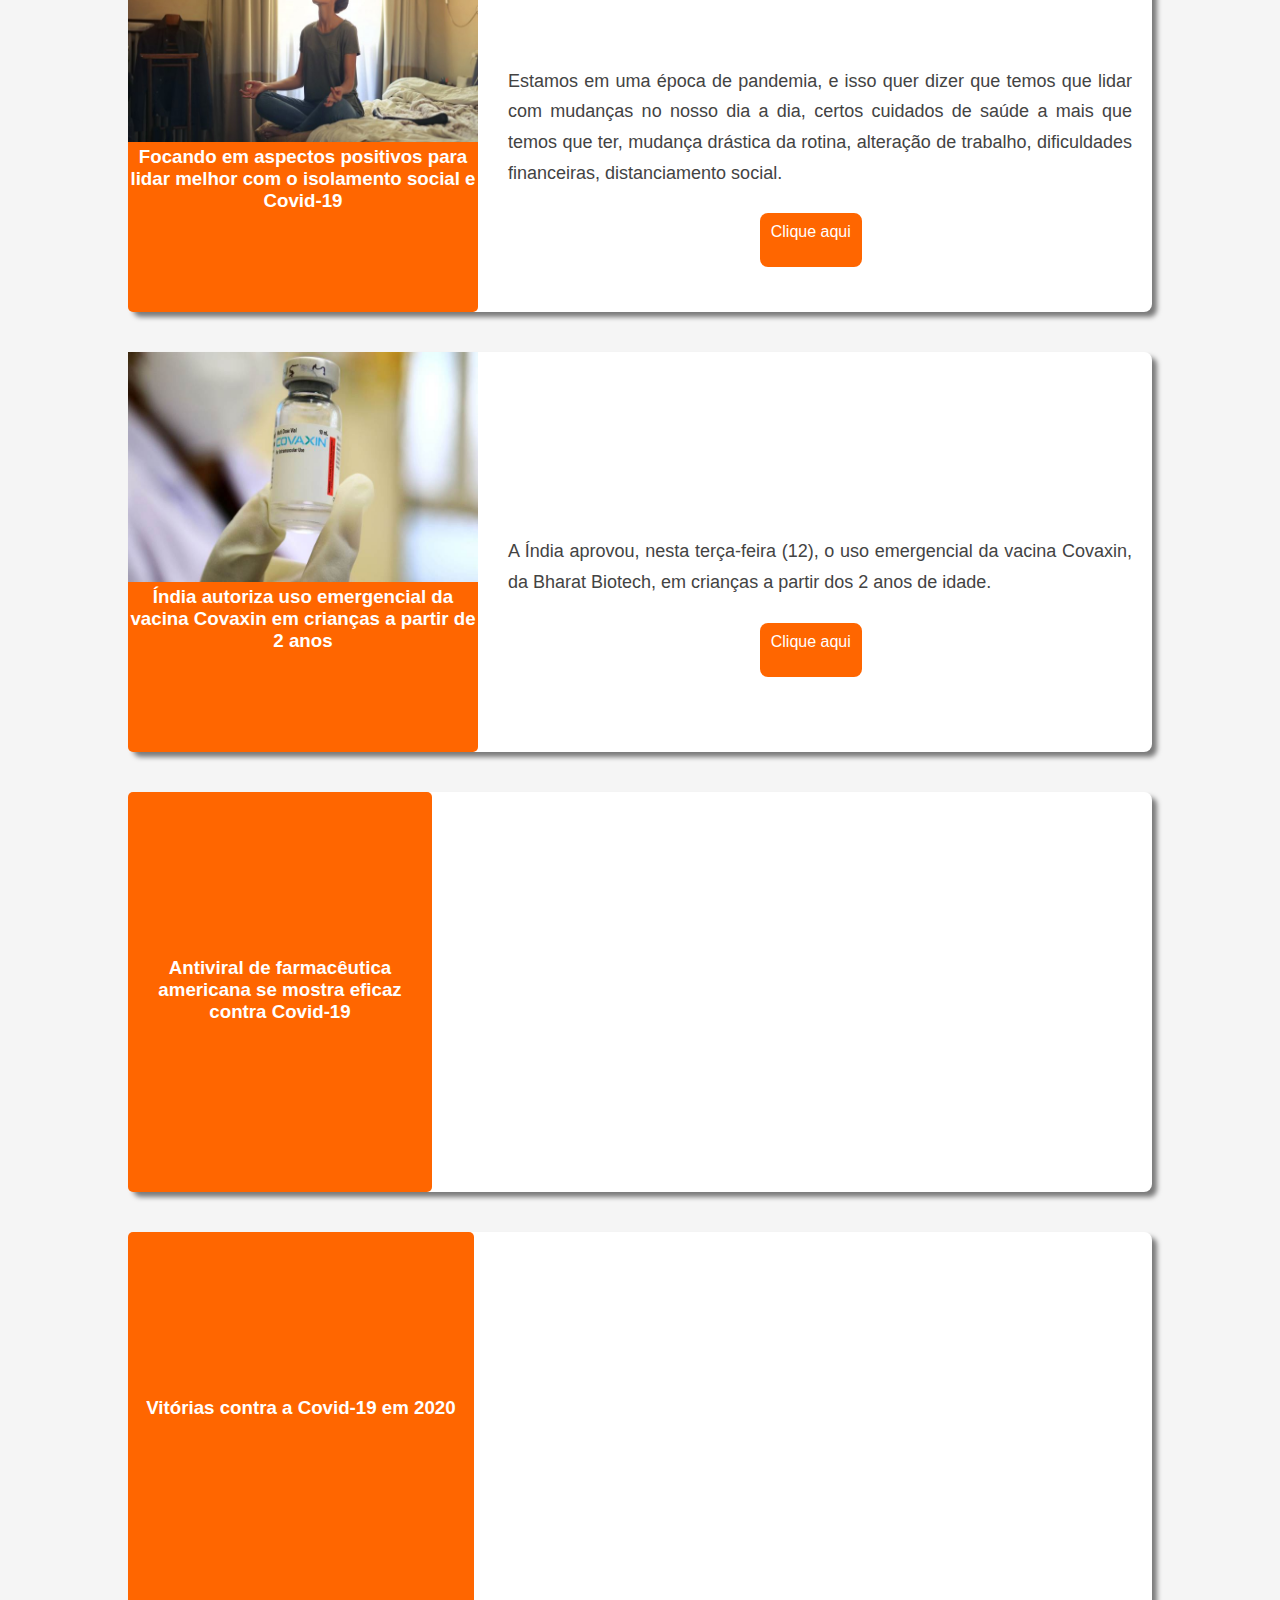
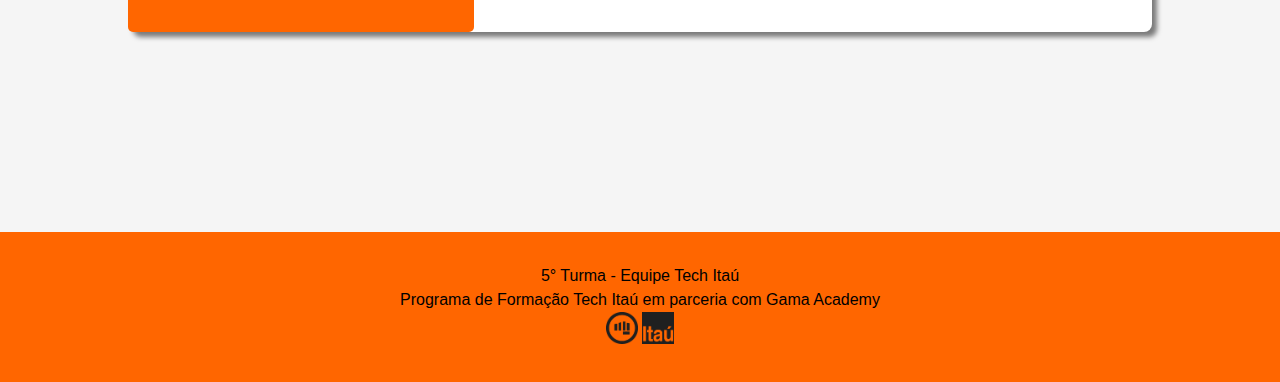
==== commit bc12838d: "Arrumei letra P" ====
--- a/index.html
+++ b/index.html
@@ -12,117 +12,124 @@
 <body>
     <nav>
         <ul>
-          <li><a class="link" href="index.html">Home</a></li>
-          <li><a class="link" href="sobre.html">Sobre</a></li>
-          <li><a class="link" href="contato.html">Contato</a></li>
-          <li><a class="link" href="saibamais.html">Saiba mais</a></li>          
+            <li><a class="link" href="index.html">Home</a></li>
+            <li><a class="link" href="sobre.html">Sobre</a></li>
+            <li><a class="link" href="contato.html">Contato</a></li>
+            <li><a class="link" href="saibamais.html">Saiba Mais</a></li>
         </ul>
-      </nav>
+    </nav>
+    <div class="tema">
+        <a href="index-dm.html">Modo escuro</a>
+    </div>
     <div class="logo">
         <img src="images/desenhando.svg" />
-        <p>Vaza-Covid19</p>
+        <p>Vaza Covid-19</p>
     </div>
     <div class="capa">
         <p>
-            Com o cenário da Pandemia as pessoas começaram a lidar com as dificuldades tais como perdas de
+            Com o cenário da pandemia, as pessoas começaram a lidar com as dificuldades tais como perdas de
             familiares/amigos, complicações de economia, estado psicológico abalado e diante de tanta notícia
-            pessimista, criamos a página com o intuito de transmitir as boas notícias de superações, solidariedade e
+            pessimista, criamos a página no intuito de transmitir as boas notícias de superações, solidariedade e
             dos avanços do combate da Pandemia.
 
         </p>
     </div>
-    <main class="cards">
-        <section class="card">
-            <div class="fundo">
-                <div class="branco">
-                    <img src="images/noticia1.jpg" alt=""></div>
-                <h3>Saiba qual é a eficácia das principais vacinas contra a Covid-19</h3>
+
+    <section class="card">
+        <div class="fundo">
+            <div class="branco">
+                <img class="foto-noticia" src="images/noticia1.jpg" alt=""></div>
+            <h3>Saiba qual é a eficácia das principais vacinas contra a Covid-19</h3>
+        </div>
+        <div class="text">
+            <p class="descricao">O governo de São Paulo anunciou nesta terça-feira (12) que a
+                eficácia global da Coronavac, vacina contra o novo coronavírus
+                desenvolvida pelos Instituto Butantan e pela chinesa Sinovac, é de
+                50,38%.</p>
+            <a href="https://www.cnnbrasil.com.br/saude/qual-a-eficacia-das-principais-vacinas-contra-a-covid-19/"
+                target="_blank" class="button"> Clique aqui</a>
+        </div>
+        <div>
+
+        </div>
+    </section>
+    <section class="card">
+        <div class="fundo">
+            <div class="branco">
+                <img class="foto-noticia" src="images/obitos.jpg" alt=""></div>
+            <h3> Boa notícia! 30 dias sem óbitos por Covid-19 em Promissão</h3>
+        </div>
+        <div class="text">
+            <p class="descricao">Hoje, 1ª de Outubro, Promissão registra o 30º dia sem óbitos por Covid-19! Parabéns
+                aos Profissionais da Saúde que estão na linha de frente, atendendo,
+                vacinando e orientando os promissenses no combate ao Coronavírus!</p>
+            <a href="https://www.promissao.sp.gov.br/portal/noticias/0/3/3191/BOA-NOT%C3%8DCIA!-30-DIAS-SEM-%C3%93BITOS-POR-COVID-19-EM-PROMISS%C3%83O!"
+                target="_blank" class="button"> Clique aqui</a>
+        </div>
+    </section>
+
+    <section class="card">
+        <div class="fundo">
+            <div class="branco">
+                <img class="foto-noticia" src="images/psicologia.jpg" alt=""></div>
+            <h3>Focando em aspectos positivos para lidar melhor com o isolamento social e Covid-19</h3>
+        </div>
+        <div class="text">
+            <p class="descricao">Estamos em uma época de pandemia, e isso quer dizer que temos que lidar com
+                mudanças no nosso dia a dia, certos cuidados de saúde a mais que temos que ter, mudança drástica da
+                rotina, alteração de trabalho, dificuldades financeiras,
+                distanciamento social.</p>
+            <a href="https://blog.psicologiaviva.com.br/focando-em-aspectos-positivos/" target="_blank" class="button">
+                Clique aqui</a>
+        </div>
+    </section>
+    <section class="card">
+        <div class="fundo">
+            <div class="branco">
+                <img class="foto-noticia" src="images/india.jpg" alt=""></div>
+            <h3 h3="title1">Índia autoriza uso emergencial da vacina Covaxin em crianças a partir de 2 anos</h3>
+        </div>
+        <div class="text">
+            <p class="descricao">A Índia aprovou, nesta terça-feira (12), o uso emergencial da vacina Covaxin, da
+                Bharat Biotech, em crianças a
+                partir dos 2 anos de idade.</p>
+            <a href="https://www.cnnbrasil.com.br/saude/india-autoriza-uso-emergencial-da-vacina-covaxin-em-criancas-a-partir-de-2-anos/"
+                target="_blank" class="button"> Clique aqui</a>
+        </div>
+    </section>
+
+    <section class="card">
+        <div class="fundo">
+            <div class="branco">
             </div>
-            <div class="text">
-                <p class="descricao">O governo de São Paulo anunciou nesta terça-feira (12) que a
-                    eficácia global da Coronavac, vacina contra o novo coronavírus
-                    desenvolvida pelos Instituto Butantan e pela chinesa Sinovac, é de
-                    50,38%.</p>
-            </div>
-            <div>
-                <a href="https://www.cnnbrasil.com.br/saude/qual-a-eficacia-das-principais-vacinas-contra-a-covid-19/"
-                    target="_blank" class="button"> Clique aqui</a>
-            </div>
-        </section>
-        <section class="card">
-            <div class="fundo">
-                <div class="branco">
-                    <img src="images/obitos.jpg" alt=""></div>
-                <h3> Boa notícia! 30 dias sem óbitos por Covid-19 em promissão!</h3>
-            </div>
-            <div class="text">
-                <p class="descricao">Hoje, 1ª de Outubro, Promissão registra o 30º dia sem óbitos por Covid-19! Parabéns
-                    aos Profissionais da Saúde que estão na linha de frente, atendendo,
-                    vacinando e orientando os promissenses no combate ao Coronavírus!</p>
-            </div>
-            <div>
-                <a href="https://www.promissao.sp.gov.br/portal/noticias/0/3/3191/BOA-NOT%C3%8DCIA!-30-DIAS-SEM-%C3%93BITOS-POR-COVID-19-EM-PROMISS%C3%83O!"
-                    target="_blank" class="button"> Clique aqui</a>
-            </div>
-        </section>
-    </main>
-    <main class="cards">
-        <section class="card">
-            <div class="fundo">
-                <div class="branco">
-                    <img src="images/psicologia.jpg" alt=""></div>
-                <h3>Focando em aspectos positivos para lidar melhor com o isolamento social e o Covid-19</h3>
-            </div>
-            <div class="text">
-                <p class="descricao">Estamos em uma época de pandemia, e isso quer dizer que temos que lidar com
-                    mudanças no nosso dia a dia, certos cuidados de saúde a mais que temos que ter, mudança drástica da
-                    rotina, alteração de trabalho, dificuldades financeiras,
-                    distanciamento social.</p>
-            </div>
-            <div>
-                <a href="https://blog.psicologiaviva.com.br/focando-em-aspectos-positivos/" target="_blank"
-                    class="button"> Clique aqui</a>
-            </div>
-        </section>
-        <section class="card">
-            <div class="fundo">
-                <div class="branco">
-                    <img src="images/india.jpg" alt=""></div>
-                <h3>Índia autoriza uso emergencial da vacina Covaxin em crianças a partir de 2 anos</h3>
-            </div>
-            <div class="text">
-                <p class="descricao">A Índia aprovou, nesta terça-feira (12), o uso emergencial da vacina Covaxin, da
-                    Bharat Biotech, em crianças a
-                    partir dos 2 anos de idade.</p>
-            </div>
-            <div>
-                <a href="https://www.cnnbrasil.com.br/saude/india-autoriza-uso-emergencial-da-vacina-covaxin-em-criancas-a-partir-de-2-anos/"
-                    target="_blank" class="button"> Clique aqui</a>
-            </div>
-        </section>
-    </main>
-    <main class="cards">
-        <section class="card">
-            <div class="fundo1">
-                <h3>Antiviral de farmacêutica americana se mostra eficaz contra Covid-19</h3>
-                <iframe width="480" height="320" src="https://www.youtube.com/embed/0-A5iYgujfw"
+            <h3 class="title">Antiviral de farmacêutica americana se mostra eficaz contra Covid-19</h3>
+        </div>
+        <div class="text">
+            <p class="descricao video"><iframe width="600" height="300" src="https://www.youtube.com/embed/0-A5iYgujfw"
                     title="YouTube video player" frameborder="0"
                     allow="accelerometer; autoplay; clipboard-write; encrypted-media; gyroscope; picture-in-picture"
-                    allowfullscreen></iframe>
+                    allowfullscreen></iframe></p>
+        </div>
+    </section>
+    <section class="card">
+        <div class="fundo">
+            <div class="branco">
             </div>
-        </section>
-        <section class="card">
-            <div class="fundo1">
-                <h3>Vitórias contra a Covid-19 em 2020</h3>
-                <iframe title="Vitórias contra a Covid-19 em 2020" height="300" width="90%" style="border: none;" scrolling="no" data-name="pb-iframe-player" 
-        src="https://www.podbean.com/player-v2/?i=zdgmz-f5da44-pb&from=old_player&btn-skin=7&skin=1&mini=0&rtl=0&fonts=Helvetica&download=1&share=1&start_at=0" allowfullscreen=""></iframe></article>
-            </div>
-        </section>
-    </main>
+            <h3 class="title"> Vitórias contra a Covid-19 em 2020</h3>
+        </div>
+        <div class="text"></div>
+        <iframe title="Vitórias contra a Covid-19 em 2020" height="300" width="67%" style="border: none;" scrolling="no"
+            data-name="pb-iframe-player"
+            src="https://www.podbean.com/player-v2/?i=zdgmz-f5da44-pb&from=old_player&btn-skin=7&skin=1&mini=0&rtl=0&fonts=Helvetica&download=1&share=1&start_at=0"
+            allowfullscreen=""></iframe></article>
+        </div>
+        </div>
+    </section>
+
     <footer>
         <p>
             5° Turma - Equipe Tech Itaú</br>
-            Programa de Formação Tech Itaú em parceria com a Gama Academy</br>
+            Programa de Formação Tech Itaú em parceria com Gama Academy</br>
             <a href="https://www.gama.academy/" target='_blank'> <img src="./images/gama1.png"></a>
             <a href="https://www.itau.com.br/" target='_blank'> <img src="./images/itau1.png"></a>
         </p>
--- a/css/estilo.css
+++ b/css/estilo.css
@@ -8,51 +8,39 @@
 }
 
 body {
-    background: #F6F9FF;
+    background: whitesmoke;
+    height: 100vh;
+    width: 100%;
     justify-content: center;
     color: #434343;
 }
 
-nav {
-    width: 100%;
+.tema {
+    margin-top: -40px;
+    margin-left: 85%; 
+    background-color: #434343;
+    width: 120px;    
+    text-align: center;
+    padding: 5px;
+    border-radius: 8px;
 }
 
-.capa {
-    width: 800px;
-    text-align: justify;
-    margin: 0 auto;
-    margin-top: 220px;
-    margin-bottom: 20px;
-    font-size: 25px;
-    
+.tema a {
+    text-decoration: none;
+    color: white;
 }
 
-.logo {
-    height: 200px;
-    margin-top: -130px;
-    text-align: center;
-}
 
-.logo img {
-    margin-top: -50px;
-    width: 420px;
-}
 
-.logo p {
-    margin-top: -280px;
-    margin-left: 40px;
-    font-size: 55px;
-    color: #00349A;
-    font-family: 'Lato', sans-serif;
-}
-
-ul {
+ul {    
     height: 100px;
     list-style-type: none;
     margin: 0;
     padding: 0;    
-    background:#ff6600;
+    background-color: #ff6600;
 }
+
+
 
 li {
     float: left;
@@ -76,102 +64,115 @@
     box-shadow: 5px 5px 15px rgba(0, 0, 0, 0.5);
 }
 
+.logo {
+    height: 200px;    
+    text-align: center;
+}
 
+.logo img {
+    
+    width: 350px;    
+}
 
-main.cards {
-    display: flex;
-    justify-content: center;
-    padding: 20px 20px 20px 0;
-    margin-top: 40px;
+.logo p {
+    margin-top: -280px;    
+    font-size: 55px;
+    color: #00349A;
+    font-family: 'Lato', sans-serif;
+}
+
+.capa {
+    width: 80%;
+    text-align: center;
+    margin: 0 auto;
+    margin-top: 180px;    
+    font-size: 26px;
+    
 }
 
 section {
-    width: 665px;
-    height: 500px;
+    width: 80%;
+    height: 400px;
     padding: 0px;
-    margin: 20px;
+    background-color: white;
     box-shadow: 5px 5px 5px rgba(0, 0, 0, 0.5);
     display: flex;
-    border-radius:8px;
-}
-
-.fundo {
-    height: 500px;    
-    background:#ff6600;
-    border-radius: 5px;
-}
-
-.fundo1 {
-    width: 625px;   
-    background:#ff6600;
-    border-radius: 5px;    
-    justify-content: center;
+    margin-left: auto;
+    margin-right: auto;
+    margin-top: 40px;
+    border-radius: 8px;
+    
     align-items: center;
 
 }
 
-iframe {
-    margin-left: 45px;
-    margin-top: 40px;
+
+.fundo {
+    height: 400px;    
+    width: 350px;    
+    background-color: #ff6600;
+    border-radius: 5px;
 }
 
-section img {
-    width: 320px;
-    height: 250px;
+.foto-noticia {   
+    width: 350px;
+    height: 230px;
+  }
+
+  .video {
+      margin-left: 70px;
+  }
+
+.fundo h3 {       
+    text-align: center;    
+    color: white;    
 }
 
-h3 {
-    position: relative;
-    text-align: center;
-    margin-left: 10px;
-    color: white;
-    padding-right: 13px;
-    margin-top: 50px;
+.title {
+    margin-top: 150px;
+    padding: 15px
 }
 
-.descricao {
-    margin-top: -40px;
+
+.descricao {    
     padding: 55px 20px 25px 30px;
     text-align: justify;
-    line-height: 1.7;
-    padding-bottom: 35px;
+    line-height: 1.7;    
     font-size: 18px;
 }
 
-a.button {
-    margin-top: 440px;
-    margin-left: -210px;
-    width: 100px;
-    height: 45px;
+.text a.button {
+    margin-left: 22%;    
+    width: 8%;
+    height: 6%;
     border-radius: 8px;
-    background:#ff6600;
+    background: #ff6600;
     color: white;
     position: absolute;
     text-align: center;
     text-decoration: none;
     padding-top: 10px;
-}
-
-
-.button:hover {
-    background-color: #00349A;
+    justify-content: center;
+    
 }
 
 .button:hover {
     background-color: #00349A;
+    border-radius: 8px;
+    box-shadow: 5px 5px 15px rgba(0, 0, 0, 0.5);
 }
 
 footer {
+margin-top: 200px;
   width: 100%;
   height: 150px;
-  background:#ff6600;
+  background: #ff6600;
   text-align: center;
   display: flex;
   flex-direction: column-reverse;
   justify-content: center;
   align-items: center;  
   bottom: 0;
-  margin-top: 40px;
   left: 0;
 }
 
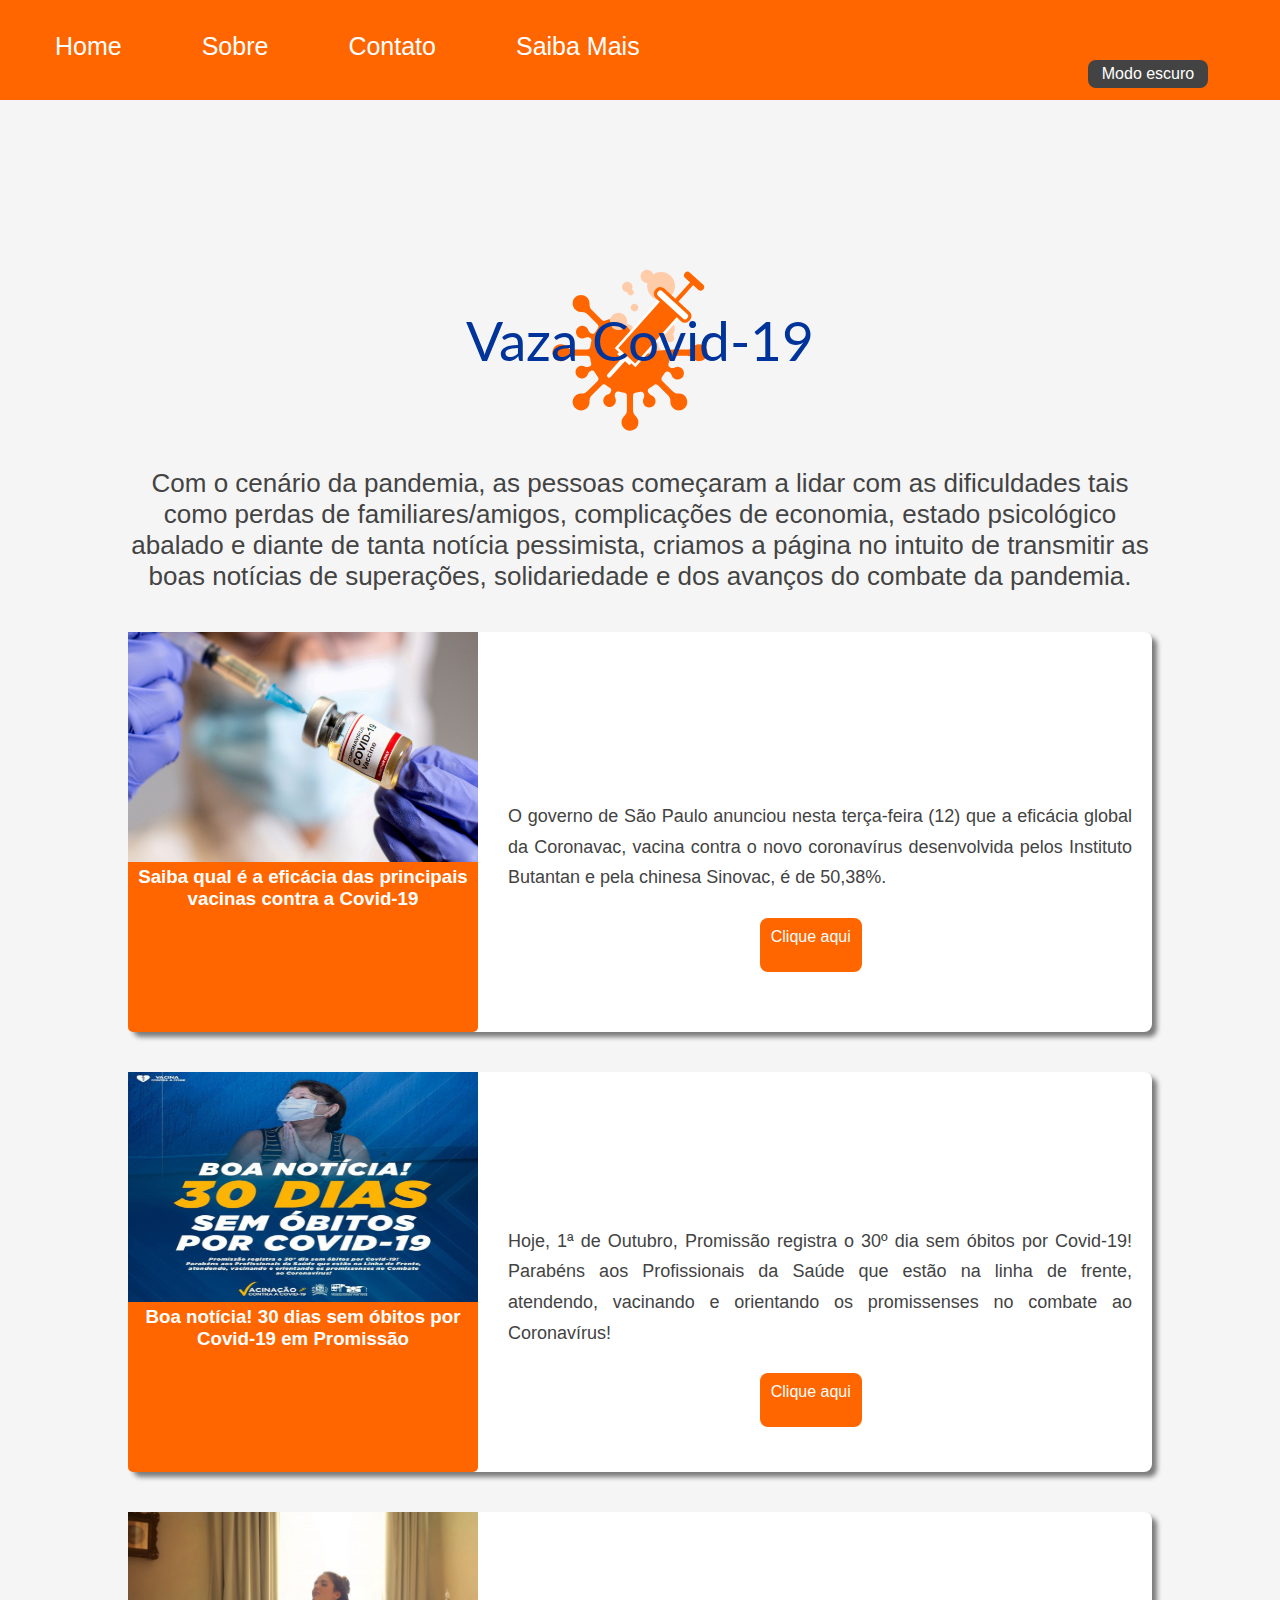
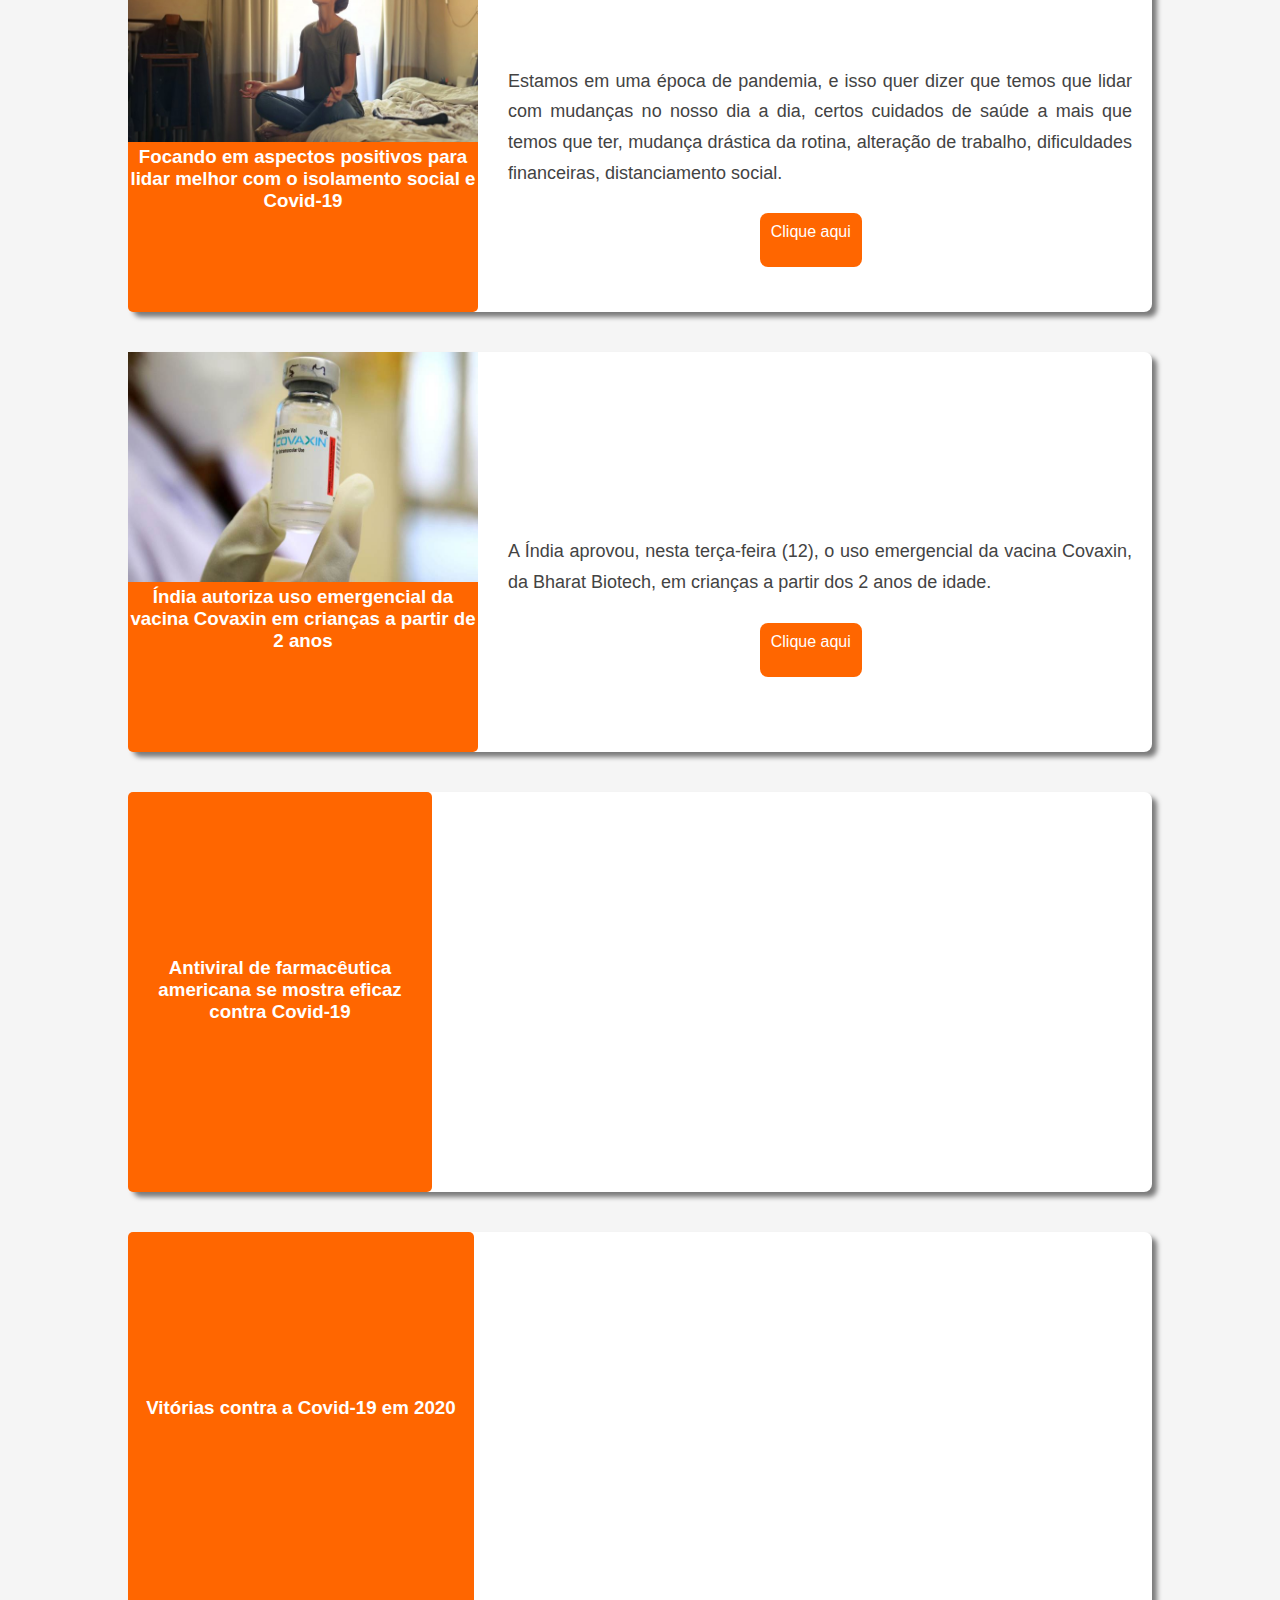
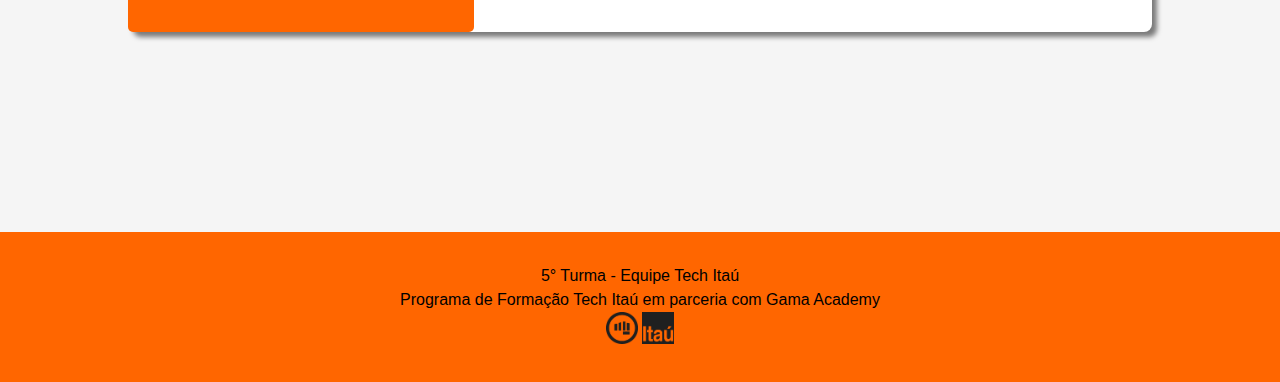
==== commit ead3069e: "letra P pequena" ====
--- a/index.html
+++ b/index.html
@@ -30,7 +30,7 @@
             Com o cenário da pandemia, as pessoas começaram a lidar com as dificuldades tais como perdas de
             familiares/amigos, complicações de economia, estado psicológico abalado e diante de tanta notícia
             pessimista, criamos a página no intuito de transmitir as boas notícias de superações, solidariedade e
-            dos avanços do combate da Pandemia.
+            dos avanços do combate da pandemia.
 
         </p>
     </div>
